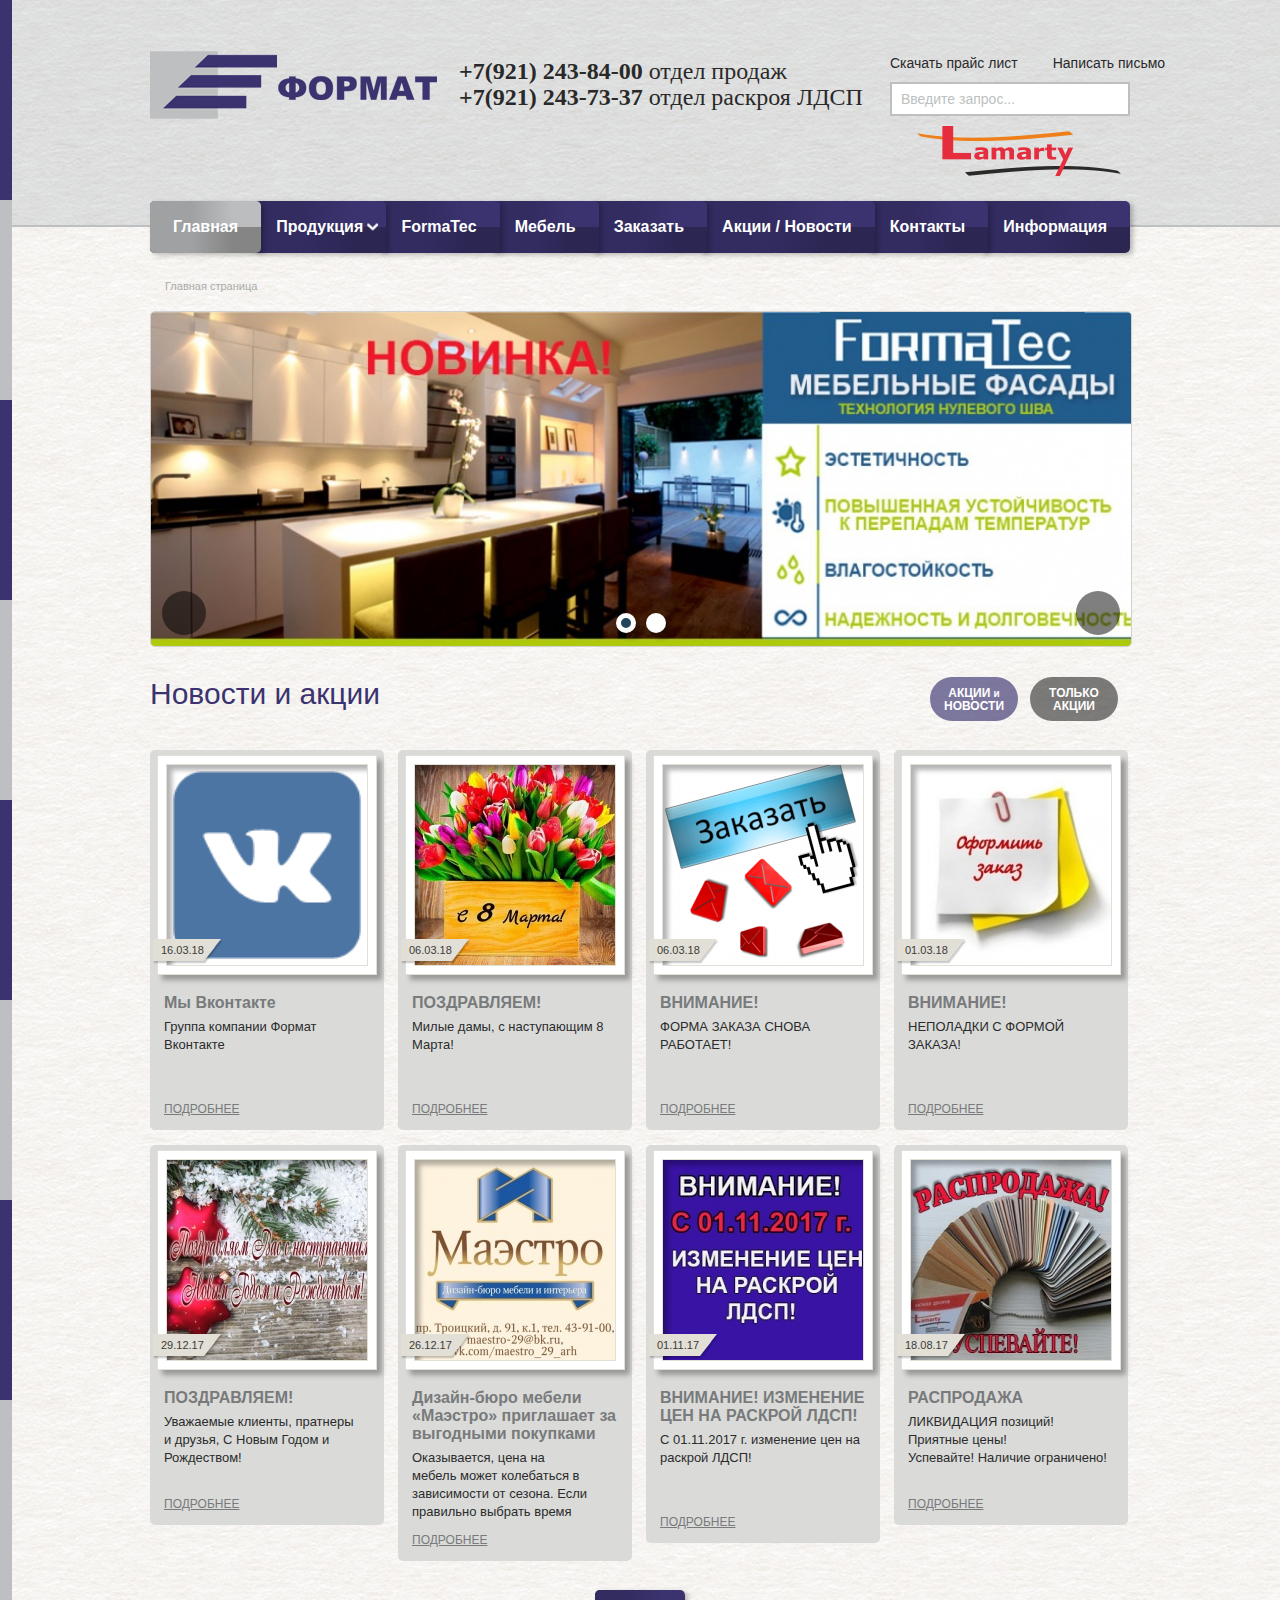
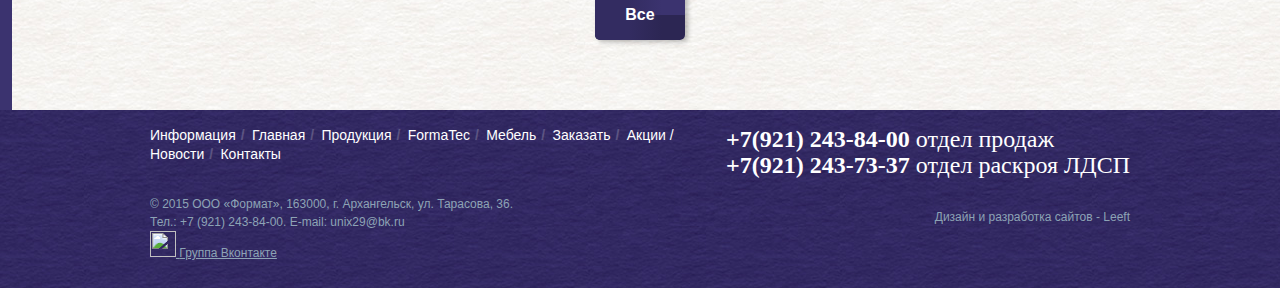
==== index.html @ 52ab3276 "Initial commit" ====
<!DOCTYPE html>
<html>
<head>

    <meta http-equiv="content-type" content="text/html; charset=utf-8"/>
    <title>Формат главная</title>

    <link rel="shortcut icon" type="image/x-icon" href="/bitrix/templates/format/favicon.png"/>

    <link rel="stylesheet" type="text/css" href="./css/owl.carousel.css"/>
    <link rel="stylesheet" type="text/css" href="./css/supplements.css"/>
    <link rel="stylesheet" type="text/css" href="/bitrix/templates/format/source/jquery.fancybox.css"/>

    <script src="./js/jquery-1.9.1.min.js"></script>
    <script src="/bitrix/templates/format/source/jquery.fancybox.pack.js"></script>

    <!--[if lt IE 10]>
    <script src="http://ie7-js.googlecode.com/svn/version/2.1(beta4)/IE9.js"></script>
    <script src="/bitrix/templates/format/js/jquery.placeholder.js"></script>
    <![endif]-->

    <!--[if lt IE 9]>
    <script src="/bitrix/templates/format/js/html5shiv.min.js"></script>
    <![endif]-->

    <script src="/bitrix/templates/format/js/site.js"></script>
    <meta http-equiv="Content-Type" content="text/html; charset=UTF-8"/>
    <meta name="robots" content="index, follow"/>
    <meta name="keywords" content="Формат, распил, лдсп, мебель, фасады"/>
    <meta name="description" content="Формат Главная"/>
    <link href="./css/kernel_main.css" type="text/css" rel="stylesheet"/>
    <link href="./css/template_348aaca97a98d6ff7c6f503c4e60519d.css" type="text/css" data-template-style="true" rel="stylesheet"/>

    <!--NEW CSS-->
    <link href="./css/multilevel-menu.css" type="text/css" data-template-style="true" rel="stylesheet"/>
    <!--END NEW CSS-->

    <script type="text/javascript" src="./js/kernel_main.js"></script>


    <script type="text/javascript" src="./js/page_d9a5901b0fd78fd26cd85641e1a3053c.js"></script>
    <script type="text/javascript" src="./js/multilevel-menu.js"></script>


</head>
<body>

<header>

    <div class="inner">

        <div class="logo"></div>

        <div class="phones">
            <p>
                <span style="font-family: &quot;Times New Roman&quot;, Times;"><b><span
                        style="font-family: &quot;Times New Roman&quot;, Times;">+7(921) 243-84-00&nbsp;</span></b></span><span
                    style="font-family: &quot;Times New Roman&quot;, Times;">отдел продаж</span>
            </p>
            <p>
                <b><span style="font-family: &quot;Times New Roman&quot;, Times;">+7(921) 243-73-37 </span></b><span
                    style="font-family: &quot;Times New Roman&quot;, Times;">отдел раскроя ЛДСП</span><br>
                <br>
            </p>
            <b style="font-family: &quot;Times New Roman&quot;, Times; font-size: 10pt;">
                <div style="display: inline !important;">
                    <div style="display: inline !important;">
                    </div>
                </div>
            </b></div>

        <div class="search">

            <ul class="contacts">
                <li><a href="/upload/iblock/80a/ПРАЙС НА РАСПИЛ 1.11.2017.doc">Скачать прайс лист</a></li>
                <li class="mail"><a href="mailto:unix29@bk.ru">Написать письмо</a></li>
            </ul>
            <form action="/search/">
                <input type="text" placeholder="Введите запрос..." name="q" value="" size="15" maxlength="50"/>
                <input name="s" type="submit" value=""/>
            </form>

        </div>

        <div class="lamarty"></div>

    </div>
    <!-- .inner -->

</header>

<div class="container">

    <nav class="menu">
        <ul class="menu-list">
            <li class="menu-item active"><a class="menu-link" href="/index.php"><span></span>Главная</a></li>
            <li class="menu-item">
                <a class="menu-link" href="/products/"><span></span>Продукция</a>
                <ul class="menu-sublist">
                    <li class="menu-subitem"><a href="" class="menu-sublink">Lamarty</a></li>
                    <li class="menu-subitem"><a href="" class="menu-sublink">ЛДСП г.Кострома</a></li>
                    <li class="menu-subitem"><a href="" class="menu-sublink">ЛДСП ЧФМК</a></li>
                    <li class="menu-subitem">
                        <a href="" class="menu-sublink">Кромка ПВХ</a>
                        <ul class="menu-sublist">
                            <li class="menu-subitem"><a href="" class="menu-sublink">Zendo</a></li>
                            <li class="menu-subitem"><a href="" class="menu-sublink">Dollken</a></li>
                            <li class="menu-subitem"><a href="" class="menu-sublink">Соответствие ЛДСП-Кромка</a></li>
                        </ul>
                    </li>
                    <li class="menu-subitem"><a href="" class="menu-sublink">Алюминиевый профиль</a></li>
                </ul>
            </li>
            <li class="menu-item"><a class="menu-link" href="/formatec/"><span></span>FormaTec</a></li>
            <li class="menu-item"><a class="menu-link" href="/servises/"><span></span>Мебель</a></li>
            <li class="menu-item"><a class="menu-link" href="/order/"><span></span>Заказать</a></li>
            <li class="menu-item"><a class="menu-link" href="/news/"><span></span>Акции / Новости</a></li>
            <li class="menu-item"><a class="menu-link" href="/contacts/"><span></span>Контакты</a></li>
            <li class="menu-item"><a class="menu-link" href="/formatec/informatsiya.php"><span></span>Информация</a></li>
        </ul>
    </nav>

    <!--<nav>-->
        <!--<ul id="horizontal-multilevel-menu">-->
            <!--<li><span></span><a href="/contacts/">Контакты</a></li>-->
            <!--<li><span></span><a href="/news/">Акции / Новости</a></li>-->
            <!--<li><span></span><a href="/order/">Заказать</a></li>-->
            <!--<li><span></span><a href="/servises/">Мебель</a></li>-->
            <!--<li><span></span><a href="/formatec/">FormaTec</a></li>-->
            <!--<li><span></span><a href="/products/">Продукция</a></li>-->
            <!--<li class="active"><span></span><a href="/index.php">Главная</a></li>-->
            <!--<li><span></span><a href="/formatec/informatsiya.php">Информация</a></li>-->
        <!--</ul>-->
    <!--</nav>-->

    <p class="" style="text-align: left;">
 <span style="background-color: #ffffff;"><div class="bx_breadcrumbs"><ul><li><span>Главная страница</span></li></ul></div>    <article>
    <div class="home-carousel">
        <div class="slide" style="background-image:url('./img/6bf178f5ff370c0cbfa36e4590b896d6.jpg')">
            <a href=""></a>
         </div>
        <div class="slide" style="background-image:url('./img/2101ae410a77997dd697922388e17860.jpg')">
            <a href=""></a>
        </div>
    </div>
<h2>
    <div class="filter">
        <a class="filter-button active" href="/"><span>Акции <small>и</small> новости</span></a>
        <a class="filter-button " href="?akcii"><span>Только акции</span></a>
    </div>

    Новости и акции
</h2>

<ul class="news">
        <li>
        <a href="/news/586/">

            <div class="news-pic">
                <span><img src="./img/0bca1d30453a0ba8d86f9a79cc4ffa5c.png"/></span>
            </div>

            <div class="news-date">16.03.18</div>
                        <h4 class="news-title">Мы Вконтакте</h4>
            <div class="news-text">
                Группа компании Формат Вконтакте            </div>

            <div class="more">Подробнее</div>

        </a>
    </li>
        <li>
        <a href="/news/584/">

            <div class="news-pic">
                <span><img src="./img/d6528fd9b56e526d710c45936131650e.jpg"/></span>
            </div>

            <div class="news-date">06.03.18</div>
                        <h4 class="news-title">ПОЗДРАВЛЯЕМ!</h4>
            <div class="news-text">
                Милые дамы, с наступающим 8 Марта!            </div>

            <div class="more">Подробнее</div>

        </a>
    </li>
        <li>
        <a href="/news/583/">

            <div class="news-pic">
                <span><img src="./img/3595419300de482fad48898e02f92d08.png"/></span>
            </div>

            <div class="news-date">06.03.18</div>
                        <h4 class="news-title">ВНИМАНИЕ! </h4>
            <div class="news-text">
                ФОРМА ЗАКАЗА СНОВА РАБОТАЕТ!            </div>

            <div class="more">Подробнее</div>

        </a>
    </li>
        <li>
        <a href="/news/582/">

            <div class="news-pic">
                <span><img src="./img/2d1e0ee266a0c66b03c353e8859dfaca.jpg"/></span>
            </div>

            <div class="news-date">01.03.18</div>
                        <h4 class="news-title">ВНИМАНИЕ! </h4>
            <div class="news-text">
                НЕПОЛАДКИ С ФОРМОЙ ЗАКАЗА!            </div>

            <div class="more">Подробнее</div>

        </a>
    </li>
        <li>
        <a href="/news/580/">

            <div class="news-pic">
                <span><img src="./img/8f8b4f6bad3620d70b342fd8ab2f7dd9.jpg"/></span>
            </div>

            <div class="news-date">29.12.17</div>
                        <h4 class="news-title">ПОЗДРАВЛЯЕМ!</h4>
            <div class="news-text">
                Уважаемые клиенты, пратнеры и&nbsp;друзья, С Новым Годом и Рождеством!            </div>

            <div class="more">Подробнее</div>

        </a>
    </li>
        <li>
        <a href="/news/579/">

            <div class="news-pic">
                <span><img src="./img/d23fc48445f53341481384468389ef2b.jpg"/></span>
            </div>

            <div class="news-date">26.12.17</div>
                        <h4 class="news-title">Дизайн-бюро мебели «Маэстро» приглашает за выгодными покупками</h4>
            <div class="news-text">
                Оказывается, цена на мебель&nbsp;может колебаться в зависимости от сезона. Если правильно выбрать время покупки,&nbsp; можно приобрести мебель своей мечты с максимальной выгодой.<br>            </div>

            <div class="more">Подробнее</div>

        </a>
    </li>
        <li>
        <a href="/news/535/">

            <div class="news-pic">
                <span><img src="./img/776b5e40d161aa0e6493df60f3cbb974.jpg"/></span>
            </div>

            <div class="news-date">01.11.17</div>
                        <h4 class="news-title">ВНИМАНИЕ! ИЗМЕНЕНИЕ ЦЕН НА РАСКРОЙ ЛДСП!</h4>
            <div class="news-text">
                С 01.11.2017 г. изменение цен на раскрой ЛДСП!            </div>

            <div class="more">Подробнее</div>

        </a>
    </li>
        <li>
        <a href="/news/479/">

            <div class="news-pic">
                <span><img src="./img/81ebe8daa81ce2447c2cf44ebb9e8cea.jpg"/></span>
            </div>

            <div class="news-date">18.08.17</div>
                        <h4 class="news-title">РАСПРОДАЖА</h4>
            <div class="news-text">
                ЛИКВИДАЦИЯ позиций!<br/>
Приятные цены!<br/>
Успевайте! Наличие ограничено!            </div>

            <div class="more">Подробнее</div>

        </a>
    </li>
    </ul>
<div class="link-all">
    <a href="/news" class="button"><span></span>Все</a>
</div>

        </article>

</div><!-- .container -->

<footer>

    <div class="inner">

        <div class="phones">
            <p>
                <span style="font-family: &quot;Times New Roman&quot;, Times;"><b><span
                        style="font-family: &quot;Times New Roman&quot;, Times;">+7(921) 243-84-00&nbsp;</span></b></span><span
                    style="font-family: &quot;Times New Roman&quot;, Times;">отдел продаж</span>
            </p>
            <p>
                <b><span style="font-family: &quot;Times New Roman&quot;, Times;">+7(921) 243-73-37 </span></b><span
                    style="font-family: &quot;Times New Roman&quot;, Times;">отдел раскроя ЛДСП</span><br>
                <br>
            </p>
            <b style="font-family: &quot;Times New Roman&quot;, Times; font-size: 10pt;">
                <div style="display: inline !important;">
                    <div style="display: inline !important;">
                    </div>
                </div>
            </b></div>


        <nav>
            <a href="/formatec/informatsiya.php">Информация</a>
            <a href="/index.php">Главная</a>
            <a href="/products/">Продукция</a>
            <a href="/formatec/">FormaTec</a>
            <a href="/servises/">Мебель</a>
            <a href="/order/">Заказать</a>
            <a href="/news/">Акции / Новости</a>
            <a href="/contacts/">Контакты</a>
        </nav>
        <div class="info">
            © 2015 ООО «Формат», 163000, г. Архангельск, ул. Тарасова, 36.<br>
            Тел.: +7 (921) 243-84-00. E-mail: <a href="mailto:unix29@bk.ru">unix29@bk.ru</a><br>
            <img width="26" src="/formatec/tekhnologiya-proizvodstva/mezhdunarodny.png" height="26"><u>&nbsp;</u><a
                href="https://vk.com/format29"><u>Группа Вконтакте</u></a><br></div>

        <div class="leeft">
            Дизайн и разработка сайтов - <a target="_blank" href="http://leeft.ru">Leeft</a></div>

    </div><!-- .inner -->

</footer>

</body>

</html>
---- css/supplements.css ----
form.default input[type="submit"] {
    float: right;
    width: 92px;
    height: 34px;
    border: 2px solid #bdbfc1;
    background: white;
    text-transform: uppercase;
    margin: 0;
    padding: 0;
    transition: all 0.14s ease-in-out;
    -moz-transition: all 0.14s ease-in-out;
    -webkit-transition: all 0.14s ease-in-out;
    -o-transition: all 0.14s ease-in-out;
    -ms-transition: all 0.14s ease-in-out;
}


#horizontal-multilevel-menu {
    position: relative;
    z-index: 10;
}

#horizontal-multilevel-menu li {
    float:right;
    padding-left: 15px;
    margin-left: -15px;
    height: 50px;
    background: #3b336f 50%;
    background: linear-gradient(top, #3b336f 50%, #2c2653 50%);
    background: -moz-linear-gradient(top, #3b336f 50%, #2c2653 50%);
    background: -webkit-linear-gradient(top, #3b336f 50%, #2c2653 50%);
    background: -o-linear-gradient(top, #3b336f 50%, #2c2653 50%);
    background: -ms-linear-gradient(top, #3b336f 50%, #2c2653 50%);
    border-radius: 5px;
    font-size: 16px;
    font-weight: bold;
    color: white;
    text-align: center;
    white-space: nowrap;
    line-height: 50px;
    transition: all 0.14s ease-in-out;
    -moz-transition: all 0.14s ease-in-out;
    -webkit-transition: all 0.14s ease-in-out;
    -o-transition: all 0.14s ease-in-out;
    -ms-transition: all 0.14s ease-in-out;
    box-shadow: 3px 2px 5px rgba(0, 0, 0, 0.25);
    -moz-box-shadow: 3px 2px 5px rgba(0, 0, 0, 0.25);
    -webkit-box-shadow: 3px 2px 5px rgba(0, 0, 0, 0.25);
    position: relative;
    z-index: 1;
}
#horizontal-multilevel-menu li:nth-child(7) {
    width: 115px;
}
#horizontal-multilevel-menu li:nth-child(6) {
    width: 125px;
}
#horizontal-multilevel-menu li:nth-child(5) {
    width: 100px;
}
#horizontal-multilevel-menu li:nth-child(4) {
    width: 225px;
}
#horizontal-multilevel-menu li:nth-child(3) {
    width: 110px;
}
#horizontal-multilevel-menu li:nth-child(2) {
    width: 180px;
}
#horizontal-multilevel-menu li:nth-child(1) {
    width: 125px;
}

#horizontal-multilevel-menu li span {
    display: block;
    width: 100%;
    height: 100%;
    border-radius: 5px;
    position: absolute;
    top: 0;
    left: 0;
    z-index: -1;
    background: #bbbdbf 50%;
    background: linear-gradient(top, #bbbdbf 50%, #858585 50%);
    background: -moz-linear-gradient(top, #bbbdbf 50%, #858585 50%);
    background: -webkit-linear-gradient(top, #bbbdbf 50%, #858585 50%);
    background: -o-linear-gradient(top, #bbbdbf 50%, #858585 50%);
    background: -ms-linear-gradient(top, #bbbdbf 50%, #858585 50%);
    visibility: hidden;
    opacity: 0;
    transition: all 0.14s ease-in-out;
    -moz-transition: all 0.14s ease-in-out;
    -webkit-transition: all 0.14s ease-in-out;
    -o-transition: all 0.14s ease-in-out;
    -ms-transition: all 0.14s ease-in-out;
}
#horizontal-multilevel-menu li span:before {
    content: '';
    display: block;
    width: 75%;
    height: 100%;
    border-radius: 5px 0 0 5px;
    background: #a0a1a2 50%;
    background: linear-gradient(left, #a0a1a2 50%, rgba(160, 161, 162, 0) 100%);
    background: -moz-linear-gradient(left, #a0a1a2 50%, rgba(160, 161, 162, 0) 100%);
    background: -webkit-linear-gradient(left, #a0a1a2 50%, rgba(160, 161, 162, 0) 100%);
    background: -o-linear-gradient(left, #a0a1a2 50%, rgba(160, 161, 162, 0) 100%);
    background: -ms-linear-gradient(left, #a0a1a2 50%, rgba(160, 161, 162, 0) 100%);
    position: absolute;
    top: 0;
    left: 0;
    z-index: -1;
}
#horizontal-multilevel-menu li:before {
    content: '';
    display: block;
    width: 75%;
    height: 100%;
    border-radius: 5px 0 0 5px;
    background: #332c61 50%;
    background: linear-gradient(left, #332c61 50%, rgba(51, 44, 97, 0) 100%);
    background: -moz-linear-gradient(left, #332c61 50%, rgba(51, 44, 97, 0) 100%);
    background: -webkit-linear-gradient(left, #332c61 50%, rgba(51, 44, 97, 0) 100%);
    background: -o-linear-gradient(left, #332c61 50%, rgba(51, 44, 97, 0) 100%);
    background: -ms-linear-gradient(left, #332c61 50%, rgba(51, 44, 97, 0) 100%);
    position: absolute;
    top: 0;
    left: 0;
    z-index: -1;
}
#horizontal-multilevel-menu li:last-child {
    padding-left: 0;
    margin-left: 0;
}
#horizontal-multilevel-menu li:hover span,
#horizontal-multilevel-menu li.active span {
    visibility: visible;
    opacity: 1;
}

#horizontal-multilevel-menu li a{
    display: block;
}
#horizontal-multilevel-menu li ul {
	min-width:228px;
    position:absolute;
    z-index: 150;
    padding-top:5px;
    background: none repeat scroll 0 0 white;
    border-right: 2px solid #848484;
    border-bottom: 2px solid #848484;
    border-left: 2px solid #848484;
    -webkit-border-bottom-right-radius: 5px;
    -webkit-border-bottom-left-radius: 5px;
    -moz-border-radius-bottomright: 5px;
    -moz-border-radius-bottomleft: 5px;
    border-bottom-right-radius: 5px;
    border-bottom-left-radius: 5px;
    box-sizing: border-box;
    color: #848484;
    right: 0;
    opacity: 0;
    position: absolute;
    top: 50px;
    transition: all 0.14s ease-in-out 0s;
    visibility: hidden;
    width: 228px;
}

#horizontal-multilevel-menu li:nth-child(4) a{
    background: url("img/ico/drop-down.png") no-repeat scroll 204px center rgba(0, 0, 0, 0);
    padding-right:15px;
}
#horizontal-multilevel-menu li:nth-child(4):hover a{
    background: url("img/ico/drop-up.png") no-repeat scroll 204px center rgba(0, 0, 0, 0);
}

#horizontal-multilevel-menu li:nth-child(5) a{
    /*background: url("img/ico/drop-down.png") no-repeat scroll 79px center rgba(0, 0, 0, 0);*/
    padding-right:15px;
}
#horizontal-multilevel-menu li:nth-child(5):hover a{
    /*background: url("img/ico/drop-up.png") no-repeat scroll 79px center rgba(0, 0, 0, 0);*/
}

#horizontal-multilevel-menu li:hover ul{
    opacity: 1;
    visibility: visible;
}

#horizontal-multilevel-menu li ul li {
    width: 100%;
}

nav{
    overflow: inherit !important;
    height:50px;
}
li.sub{
    width:100% !important;
    padding-left: 0px !important;
    margin-left: 0px !important;
    /*background: none !important;*/
    background: #fff !important;
}
li.sub:hover:before,
li.sub:before{
    opacity:0 !important;
    width:0px !important;
}
#horizontal-multilevel-menu li ul li a {
    display: block;
    height: 50px;
    padding: 0 23px;
    line-height: 50px;
    transition: all 0.14s ease-in-out;
    -moz-transition: all 0.14s ease-in-out;
    -webkit-transition: all 0.14s ease-in-out;
    -o-transition: all 0.14s ease-in-out;
    -ms-transition: all 0.14s ease-in-out;
	font-size:14px;
	padding-left: 15px;
	text-align: left;
}
#horizontal-multilevel-menu li ul li a span:hover{
	background:none !important;
}
#horizontal-multilevel-menu li ul li a span{
	width: auto;
	position: static;
	background:none !important;
}
#horizontal-multilevel-menu li ul li span,
#horizontal-multilevel-menu li ul li span:before,
#horizontal-multilevel-menu li:hover ul li {
    background: none !important;
    color: #848484;
    border-radius: 0px;
    -webkit-border-radius: 0px;
    -moz-border-radius: 0px;
    box-shadow: none;
}
li.sub:hover,
li.sub:hover:before,
ul#horizontal-multilevel-menu li ul li:hover span,
ul#horizontal-multilevel-menu li ul li:hover span:before{
    /**/
    color:#fff;
    width:100% !important;
}
ul#horizontal-multilevel-menu li ul li:hover a{
	background-color: #848484 !important;
}
#horizontal-multilevel-menu li ul li a:after{
    background: url("img/ico/drop-right-grey.png") repeat scroll 0 0 rgba(0, 0, 0, 0) !important;
    content: "";
    display: block;
    height: 12px;
    margin-top: -6px;
    position: absolute;
    right: 9px;
    top: 50%;
    width: 7px;
}

#horizontal-multilevel-menu li ul li a {
    background-image:none !important;
}

ul#horizontal-multilevel-menu li ul li:hover a:after{
    background: url("img/ico/drop-right-white.png") repeat scroll 0 0 rgba(0, 0, 0, 0) !important;
}

.news-special.cat {
    padding-left: 0px !important;
    background: url("img/news-special.png") repeat scroll center right transparent !important;
}
/*
.container nav span ul {
    display:none;
}

.container nav>span{
    display:block;
    float:left !important;
    position:relative;
    left:-5px;
}
.container nav>span>a{
    width:100% !important;
}

.container nav>span:nth-child(1) {
    width: 115px;
    z-index: 70;
}
.container nav>span:nth-child(2) {
    width: 125px;
    z-index: 60;
}
.container nav>span:nth-child(3) {
    width: 100px;
    z-index: 50;
}
.container nav>span:nth-child(4) {
    width: 225px;
    z-index: 40;
}
.container nav>span:nth-child(5) {
    width: 110px;
    z-index: 30;
}
.container nav>span:nth-child(6) {
    width: 180px;
    z-index: 20;
}
.container nav>span:nth-child(7) {
    width: 125px;
    z-index: 10;
}*/
---- css/kernel_main.css ----
/* /bitrix/js/main/core/css/core_popup.css */
/* /bitrix/js/main/core/css/core.css */



/* Start:/bitrix/js/main/core/css/core.css*/
.bx-core-waitwindow {
	background-color:#FCF7D1;
	background-image:url(/bitrix/js/main/core/images/wait.gif);
	background-position:10px center;
	background-repeat:no-repeat;
	border:1px solid #E1B52D;
	color:black;
	font-family:Verdana,Arial,sans-serif;
	font-size:11px;
	padding:10px 30px 10px 37px;
	position:absolute;
	z-index:10000;
	text-align:center;
}

.bx-unselectable {
	-moz-user-select: none;
	-khtml-user-select: none;
	-webkit-user-select: none;
	user-select: none;
}

.bx-session-message {
	background-color:#FFEB41;
	border:1px solid #EDDA3C;
	width:630px;
	font-family:Arial,Helvetica,sans-serif;
	font-size:13px;
	font-weight:bold;
	text-align:center;
	color:black;
	position:absolute;
	z-index:10000;
	padding:10px;
}

.bx-session-message a.bx-session-message-close {
	display:block;
	width:12px;
	height:12px;
	background-image:url(/bitrix/js/main/core/images/close.gif);
	background-repeat:no-repeat;
	background-position:center;
	float:right;
}

.bx-timer-semicolon-off .bx-timer-semicolon {visibility: hidden}

/* Tooltip */
.bx-panel-tooltip
{
    z-index:2210 !important;
    overflow: hidden !important;
    position:absolute !important;

    letter-spacing:normal !important;
    list-style:none !important;
    text-align: left !important;
    text-indent:0 !important;
    text-transform: none !important;
    visibility:visible !important;
    white-space: normal !important;
    word-spacing:normal !important;
    vertical-align:baseline !important;
    margin:0 !important;
    padding:0 !important;
    float: none !important;
    text-decoration: none !important;

	-webkit-border-radius: 3px !important;
	-moz-border-radius: 3px !important;
	border-radius: 3px !important;

	-webkit-box-shadow: 0 12px 10px rgba(0,0,0,.25) !important;
	-moz-box-shadow: 0 12px 10px rgba(0,0,0,.25) !important;
	box-shadow: 0 12px 10px rgba(0,0,0,.25) !important;

	border: 1px solid;
	border-color: #a2a6ad #989ca1 #8e9398;

	background: #d0dbdd;
	/*background: url([data-uri])*/
	background: -webkit-linear-gradient(top, rgba(227,233,234,.95), rgba(198,210,213,.95));
	background: -moz-linear-gradient(top, rgba(227,233,234,.95), rgba(198,210,213,.95));
	background: -o-linear-gradient(top, rgba(227,233,234,.95), rgba(198,210,213,.95));
	background: -ms-linear-gradient(top, rgba(227,233,234,.95), rgba(198,210,213,.95));
	background: linear-gradient(to bottom, rgba(227,233,234,.95), rgba(198,210,213,.95));
	filter: progid:DXImageTransform.Microsoft.gradient( startColorstr='#f2e3e9ea', endColorstr='#f2c6d2d5',GradientType=0);
}

.bx-panel-tooltip div { display: block !important; }

.bx-panel-tooltip .bx-panel-tooltip-top-border, .bx-panel-tooltip .bx-panel-tooltip-bottom-border
{
	display: none !important;
}

.bx-panel-tooltip-content
{
    overflow: hidden !important;
    position: relative !important;
    z-index:10 !important;
    display:inline-block !important;
}

.bx-panel-tooltip-title
{
    font: normal normal bold 14px/normal "Helvetica Neue", Helvetica, Arial, sans-serif !important;
    color: #16191a !important;
    position:relative !important;
    padding: 7px 10px 0 10px !important;
    margin: 0 !important;
	text-shadow: 0 1px rgba(255, 255, 255, 0.66);
}

.bx-panel-tooltip-text
{
    font: normal normal normal 12px/normal "Helvetica Neue", Helvetica, Arial, sans-serif !important;
    color: #272b31 !important;
    padding: 9px 10px 10px 10px !important;
    margin: 0 !important;
    position:relative !important;
	text-shadow: 0 1px rgba(255, 255, 255, 0.25);
}

.bx-panel-tooltip-close
{
	position:absolute !important;
    height:20px !important;
    background: scroll transparent url(/bitrix/js/main/core/css/../images/panel/top-panel-sprite-2.png) no-repeat -9px -1881px !important;
    width:25px !important;
    top: 0 !important;
    right: 0 !important;
	z-index:5 !important;
	display:block !important;
}

.bx-panel-tooltip-close:hover { background: scroll transparent url(/bitrix/js/main/core/css/../images/panel/top-panel-sprite-2.png) no-repeat -32px -1881px !important; }

.bx-panel-tooltip-text a { font: normal normal normal 12px/normal "Helvetica Neue", Helvetica, Arial, sans-serif !important;}
.bx-panel-tooltip-text a, .bx-panel-tooltip-text a:hover { color: #272b31 !important; text-decoration: underline !important;}
/*
.bx-core-autosave {background-position: 0 0 !important;}
.bx-core-autosave-ready {background: scroll transparent url(/bitrix/js/main/core/css/../images/autosave/autosave-green.gif) no-repeat 0 0;}
.bx-core-autosave-edited {background: scroll transparent url(/bitrix/js/main/core/css/../images/autosave/autosave-red.gif) no-repeat 0 0;}
.bx-core-autosave-saving {background: scroll transparent url(/bitrix/js/main/core/css/../images/autosave/autosave-write.gif) no-repeat 0 0;}
*/
.bx-clear { clear: both }


/* End */



/* Start:/bitrix/js/main/core/css/core_popup.css*/
/* ========================Popup Window=============================================*/

.popup-window {
	background-color: #fff;
	-webkit-border-radius: 4px;
	border-radius: 4px;
	-webkit-box-shadow: 0 6px 11px rgba(0, 0, 0, .17);
	-moz-box-shadow: 0 6px 11px rgba(0, 0, 0, .17);
	box-shadow: 0 6px 11px rgba(0, 0, 0, .17);
	border: 1px solid;
	border-color: #e1e1e1 #d1d1d1 #d1d1d1 #d1d1d1;
}

.popup-window-top-row .popup-window-left-column { border-top-left-radius: 4px; }
.popup-window-top-row .popup-window-right-column { border-top-right-radius: 4px; }
.popup-window-bottom-row .popup-window-left-column { border-bottom-left-radius: 4px; }
.popup-window-bottom-row .popup-window-right-column { border-bottom-right-radius: 4px;}

.popup-window-top-row { height: 7px; }
.popup-window-bottom-row { height: 2px; }
.popup-window-bottom-row .popup-window-left-column { height: 2px; }
.popup-window-bottom-row .popup-window-right-column { height: 2px; }

.popup-window-left-column {width: 5px; min-width: 5px; height:7px; padding: 0; text-align: left;}
.popup-window-right-column {width: 3px; min-width: 3px; height:7px; padding: 0; text-align: left; }
.popup-window-center-column { padding: 0; text-align: left; }
.popup-window-left-spacer { width: 5px; height: 1px; font-size: 1px; }
.popup-window-right-spacer { width: 3px; height: 1px; font-size: 1px; }

.popup-window-top-row .popup-window-left-column {
	/*old properties*/
	/*background: url(/bitrix/js/main/core/css/../images/popup/popup-sprite.2.png) no-repeat 0 0;*/

	/*properties for compatibility*/
	background-repeat: no-repeat;
	background-position: 0 0;
}
.popup-window-top-row .popup-window-center-column {
	/*old properties*/
	/*background: url(/bitrix/js/main/core/css/../images/popup/popup-sprite.2.png) repeat-x 0 -29px;*/

	/*properties for compatibility*/
	background-repeat: repeat-x;
	background-position: 0 -29px;
	height:2px;
}
.popup-window-top-row .popup-window-right-column {
	/*old properties*/
	/*background: url(/bitrix/js/main/core/css/../images/popup/popup-sprite.2.png) no-repeat -7px 0;*/

	/*properties for compatibility*/
	background-position: -7px 0;
	background-repeat: no-repeat;
}

.popup-window-content-row .popup-window-left-column {
	/*old properties*/
	/*background: url(/bitrix/js/main/core/css/../images/popup/popup-sprite.2.png) no-repeat 0 -144px; */

	/*properties for compatibility*/
	background-repeat: no-repeat;
	background-position: 0 -144px;
}
.popup-window-content-row .popup-window-center-column { background: #fff; vertical-align: top; }
.popup-window-content-row .popup-window-right-column {
	/*old properties*/
	/*background: url(/bitrix/js/main/core/css/../images/popup/popup-sprite.2.png) no-repeat -7px -144px; */

	/*properties for compatibility*/
	background-repeat: no-repeat;
	background-position: -7px -144px;
}
.popup-window-content { margin: 0 2px;}
.popup-window-hr { background: #ebebeb url(/bitrix/js/main/core/css/../images/controls-sprite.png) no-repeat 0 -396px; display:block; font-size:1px; height:1px; line-height:1px; margin:0; overflow:hidden; padding:0;}
.popup-window-hr i { background: url(/bitrix/js/main/core/css/../images/controls-sprite.png) no-repeat right -398px; display:block; font-size:1px; height:1px; line-height:1px; margin:0; overflow:hidden; padding:0; }

.popup-window-delimiter { background: #ebebeb url(/bitrix/js/main/core/css/../images/controls-sprite.png) no-repeat 0 -396px; display:block; font-size:1px; height:1px; line-height:1px; margin:0; overflow:hidden; padding:0;}
.popup-window-delimiter i { background: url(/bitrix/js/main/core/css/../images/controls-sprite.png) no-repeat right -398px; display:block; font-size:1px; height:1px; line-height:1px; margin:0; overflow:hidden; padding:0; }


.popup-window-bottom-row .popup-window-left-column {
	/*old properties*/
	/*background: url(/bitrix/js/main/core/css/../images/popup/popup-sprite.2.png) no-repeat 0 -9px;*/

	/*properties for compatibility*/
	background-repeat: no-repeat;
	background-position: 0 -9px;
}
.popup-window-bottom-row .popup-window-center-column {
	/*old properties*/
	/*background: url(/bitrix/js/main/core/css/../images/popup/popup-sprite.2.png) repeat-x 0 -18px;*/

	/*properties for compatibility*/
	background-repeat: repeat-x;
	background-position: 0 -18px;
}
.popup-window-bottom-row .popup-window-right-column {
	/*old properties*/
	/*background: url(/bitrix/js/main/core/css/../images/popup/popup-sprite.2.png) no-repeat -7px -9px;*/

	/*properties for compatibility*/
	background-repeat: no-repeat;
	background-position: -7px -9px;
}

.popup-window-buttons-hr { margin: 9px 2px 0 2px; }
.popup-window-buttons { padding:  0; margin: 10px 10px 7px 10px;  text-align: center; position: relative; zoom:1;}
.popup-window-button { margin: 0 2px 0 3px; font: normal normal normal 13px/24px Arial, Helvetica; opacity:1.0; }
.popup-window-button.popup-window-button-disabled { opacity:0.5; }
.popup-window-button.popup-window-button-disabled, 
.popup-window-button.popup-window-button-disabled .popup-window-button-left, 
.popup-window-button.popup-window-button-disabled .popup-window-button-right, 
.popup-window-button.popup-window-button-disabled .popup-window-button-text { cursor:default; }
.popup-window-button, .popup-window-button-left, .popup-window-button-right, .popup-window-button-text { display: inline-block; vertical-align: top; height:27px; line-height:27px; cursor:pointer;}
.popup-window-button-text {  font: normal normal normal 13px/24px Arial, Helvetica, sans-serif; padding:0 8px;  }

.popup-window-button  { background: url(/bitrix/js/main/core/css/../images/controls-sprite.png) repeat-x 0 -551px;  }
.popup-window-button-left { width:4px; background: url(/bitrix/js/main/core/css/../images/controls-sprite.png) no-repeat -15px -493px; }
.popup-window-button-text { color: #000;}
.popup-window-button-right { width:6px; background: url(/bitrix/js/main/core/css/../images/controls-sprite.png) no-repeat -22px -493px;}
.popup-window-button:hover { background: url(/bitrix/js/main/core/css/../images/controls-sprite.png) repeat-x 0 -985px; }
.popup-window-button:hover .popup-window-button-left { background: url(/bitrix/js/main/core/css/../images/controls-sprite.png) no-repeat -15px -927px; }
.popup-window-button:hover .popup-window-button-right { background: url(/bitrix/js/main/core/css/../images/controls-sprite.png) no-repeat -22px -927px; }


.popup-window-button-accept, .popup-window-button-create { background: url(/bitrix/js/main/core/css/../images/controls-sprite.png) repeat-x 0 -356px; }
.popup-window-button-accept .popup-window-button-left, .popup-window-button-create .popup-window-button-left {  background: url(/bitrix/js/main/core/css/../images/controls-sprite.png) no-repeat 0 -328px;}
.popup-window-button-accept .popup-window-button-text, .popup-window-button-create .popup-window-button-text { color: #fff; text-shadow: #75ab6f -1px -1px 0; }
.popup-window-button-accept .popup-window-button-right, .popup-window-button-create .popup-window-button-right {  background: url(/bitrix/js/main/core/css/../images/controls-sprite.png) no-repeat -6px -328px;}
.popup-window-button-accept:hover, .popup-window-button-create:hover { background: url(/bitrix/js/main/core/css/../images/controls-sprite.png) repeat-x 0 -1044px; }
.popup-window-button-accept:hover .popup-window-button-left, .popup-window-button-create:hover .popup-window-button-left { background: url(/bitrix/js/main/core/css/../images/controls-sprite.png) no-repeat 0 -1016px; }
.popup-window-button-accept:hover .popup-window-button-right, .popup-window-button-create:hover .popup-window-button-right { background: url(/bitrix/js/main/core/css/../images/controls-sprite.png) no-repeat -6px -1016px; }

.popup-window-button-decline  { background: url(/bitrix/js/main/core/css/../images/controls-sprite.png) repeat-x 0 -522px;  }
.popup-window-button-decline .popup-window-button-left { background: url(/bitrix/js/main/core/css/../images/controls-sprite.png) no-repeat 0 -493px; }
.popup-window-button-decline .popup-window-button-text { text-shadow: #e15252 -1px -1px 0; color: #fff;}
.popup-window-button-decline .popup-window-button-right { background: url(/bitrix/js/main/core/css/../images/controls-sprite.png) no-repeat -6px -493px;}

.popup-window-button-decline:hover { background: url(/bitrix/js/main/core/css/../images/controls-sprite.png) repeat-x 0 -956px; }
.popup-window-button-decline:hover .popup-window-button-left { background: url(/bitrix/js/main/core/css/../images/controls-sprite.png) no-repeat 0 -927px; }
.popup-window-button-decline:hover .popup-window-button-right { background: url(/bitrix/js/main/core/css/../images/controls-sprite.png) no-repeat -6px -927px; }

.popup-window-button-cancel .popup-window-button-text { color: #d83e3e; font-weight: bold; }

.popup-window-button-link { cursor: default; }
.popup-window-button-link-text { cursor: pointer; }
.popup-window-button-link, .popup-window-button-link:hover { background: none; }
.popup-window-button-link-cancel .popup-window-button-link-text { color: #d83e3e; text-decoration: underline;}
.popup-window-button-link-cancel { background: none; }

.popup-window-light {
	-webkit-box-shadow: 0 2px 5px rgba(0, 0, 0, .18);
	-moz-box-shadow: 0 2px 5px rgba(0, 0, 0, .18);
	box-shadow: 0 2px 5px rgba(0, 0, 0, .18);
	border: 1px solid;
	border-color: #d8d8d8 #bdbdbd #bdbdbd #bdbdbd;
}

.popup-window-light .popup-window-top-row .popup-window-left-column { /*background-image:url(/bitrix/js/main/core/css/../images/popup/popup-sprite-light.2.png);*/ }
.popup-window-light .popup-window-top-row .popup-window-center-column { /*background-image:url(/bitrix/js/main/core/css/../images/popup/popup-sprite-light.2.png); */}
.popup-window-light .popup-window-top-row .popup-window-right-column { /*background-image:url(/bitrix/js/main/core/css/../images/popup/popup-sprite-light.2.png);*/ }

.popup-window-light .popup-window-content-row .popup-window-left-column { /*background-image:url(/bitrix/js/main/core/css/../images/popup/popup-sprite-light.2.png);*/ }
.popup-window-light .popup-window-content-row .popup-window-right-column { /*background-image:url(/bitrix/js/main/core/css/../images/popup/popup-sprite-light.2.png);*/ }

.popup-window-light .popup-window-bottom-row .popup-window-left-column { /*background-image:url(/bitrix/js/main/core/css/../images/popup/popup-sprite-light.2.png);*/ }
.popup-window-light .popup-window-bottom-row .popup-window-center-column { /*background-image:url(/bitrix/js/main/core/css/../images/popup/popup-sprite-light.2.png);*/ }
.popup-window-light .popup-window-bottom-row .popup-window-right-column { /*background-image:url(/bitrix/js/main/core/css/../images/popup/popup-sprite-light.2.png); */}


.popup-window-titlebar .popup-window-top-row .popup-window-left-column,
.popup-window-titlebar .popup-window-top-row .popup-window-center-column,
.popup-window-titlebar .popup-window-top-row .popup-window-right-column,
.popup-window-titlebar-light .popup-window-top-row .popup-window-left-column,
.popup-window-titlebar-light .popup-window-top-row .popup-window-center-column,
.popup-window-titlebar-light .popup-window-top-row .popup-window-right-column {
	height:36px;
	background-color:#ededed;
	background-image:-webkit-linear-gradient(top, #f5f5f5, #e5e5e5);
	background-image:-moz-linear-gradient(top, #f5f5f5, #e5e5e5);
	background-image:-o-linear-gradient(top, #f5f5f5, #e5e5e5);
	background-image:-ms-linear-gradient(top, #f5f5f5, #e5e5e5);
	background-image:linear-gradient(to bottom, #f5f5f5, #e5e5e5);
	-webkit-box-shadow: 0 1px #f9f9f9;
	box-shadow: inset 0 1px #f9f9f9;
	border-bottom: 1px solid #d6d6d6;
	background-position: 0 0;
}

.popup-window-close-icon {
	position:absolute;
	right:10px;
	top: 5px;
	width: 13px;
	height: 13px;
	background: url(/bitrix/js/main/core/css/../images/controls-sprite.png) no-repeat 0 -283px;
	cursor:pointer;
	outline: none;
	margin-right: -5px; /* for compatibility */
}

.popup-window-titlebar-close-icon { margin-top: 3px; margin-right: -3px; /* for compatibility */ }

.popup-window-close-icon:hover { background: url(/bitrix/js/main/core/css/../images/controls-sprite.png) no-repeat -17px -283px; }

.popup-window-angly { display:none; position: absolute; background:url(/bitrix/js/main/core/css/../images/popup/popup-angles-sprite.png) no-repeat -27px -105px; }
.popup-window-angly-top { display:block; width:19px; height: 10px; background-position:-27px -105px; left:10px; top:-9px; margin:0;}
.popup-window-angly-right { display:block; width:13px; height: 30px; background-position:-10px -103px; right: -12px; top:10px;}
.popup-window-angly-bottom { display:block; width:21px; height: 19px; background-position: -7px -135px; margin-left: 10px; margin-top: -1px; }
.popup-window-angly-left { display:block; width:13px; height: 28px; background-position:-28px -127px; left: -12px; top: 10px;}

.popup-window-light-angly { display:none; position: absolute; background:url(/bitrix/js/main/core/css/../images/popup/popup-angles-sprite.png) no-repeat -27px -14px; }
.popup-window-light-angly-top { display:block; width: 18px; height:10px; background-position:-27px -14px; left:7px; top:-9px; margin:0; }
.popup-window-light-angly-right { display:block; width: 11px; height:19px; background-position:-9px -13px; right: -10px; top:2px;}
.popup-window-light-angly-bottom { display:block; width: 20px; height: 12px; background-position:-6px -43px; margin-left: 7px; margin-top: -1px; }
.popup-window-light-angly-left { display:block; width:10px; height: 18px; background-position:-31px -37px; left: -9px; top: 2px;}

.popup-window-overlay { position: absolute; top: 0; left: 0; display: none; background: #333; filter: progid:DXImageTransform.Microsoft.Alpha(opacity=50); -moz-opacity: 0.5; -khtml-opacity: 0.5; opacity: 0.5;}

/* Menu Popup */
.menu-popup { margin: -4px 4px 0 -2px;}
.menu-popup-title { margin: 0 0 7px 0; padding: 0 0 0 4px; color:#4c4c4c;  white-space:nowrap; font:normal normal normal 12px/normal Arial, Helvetica, sans-serif; }
.menu-popup .menu-popup-item { display:block; margin:4px 0 4px 0; cursor:pointer; position:relative; text-decoration:none; outline: none; white-space: nowrap;}

.menu-popup-item-left, .menu-popup-item-icon,
.menu-popup-item-text, .menu-popup-item-right { display: inline-block; height: 23px; vertical-align:middle; }
.menu-popup-item-left, .menu-popup-item-right { width:3px; }
.menu-popup-item-icon { width: 19px; height: 16px; }
.menu-popup-item-text { font:normal normal normal 12px/23px Arial, Helvetica, sans-serif; color:#494949; text-decoration:none;  margin: 0 5px 0 7px;  }
.menu-popup-item-right { position:absolute; top:0; right:0;}
.menu-popup-item:hover, .bx-admin-submenu-opened { background: #f0f0f0 !important; -webkit-border-radius: 3px; border-radius: 3px; }

.menu-popup-no-icon .menu-popup-item-icon {display: none; }
.menu-popup-item-view .menu-popup-item-icon { background: url(/bitrix/js/main/core/css/../images/popup/popup-menu-sprite.2.png) no-repeat scroll -45px -271px transparent; }
.menu-popup-item-edit .menu-popup-item-icon { background: url(/bitrix/js/main/core/css/../images/popup/popup-menu-sprite.2.png) no-repeat scroll -43px -291px transparent; }
.menu-popup-item-create .menu-popup-item-icon { background: url(/bitrix/js/main/core/css/../images/popup/popup-menu-sprite.2.png) no-repeat scroll -44px -311px transparent; }
.menu-popup-item-create-quick .menu-popup-item-icon { background: url(/bitrix/js/main/core/css/../images/popup/popup-menu-sprite.2.png) no-repeat scroll -43px -329px transparent; }
.menu-popup-item-take .menu-popup-item-icon { background: url(/bitrix/js/main/core/css/../images/popup/popup-menu-sprite.2.png) no-repeat scroll -43px -347px transparent; }
.menu-popup-item-begin .menu-popup-item-icon { background: url(/bitrix/js/main/core/css/../images/popup/popup-menu-sprite.2.png) no-repeat scroll -44px -367px transparent; }
.menu-popup-item-decline .menu-popup-item-icon { background: url(/bitrix/js/main/core/css/../images/popup/popup-menu-sprite.2.png) no-repeat scroll -44px -383px transparent; }
.menu-popup-item-reopen .menu-popup-item-icon { background: url(/bitrix/js/main/core/css/../images/popup/popup-menu-sprite.2.png) no-repeat scroll -42px -484px transparent; }
.menu-popup-item-complete .menu-popup-item-icon { background: url(/bitrix/js/main/core/css/../images/popup/popup-menu-sprite.2.png) no-repeat scroll -42px -502px transparent; }
.menu-popup-item-hold .menu-popup-item-icon { background: url(/bitrix/js/main/core/css/../images/popup/popup-menu-sprite.2.png) no-repeat scroll -44px -520px transparent; }
.menu-popup-item-accept .menu-popup-item-icon { background: url(/bitrix/js/main/core/css/../images/popup/popup-menu-sprite.2.png) no-repeat scroll -43px -347px transparent; }
.menu-popup-item-remake .menu-popup-item-icon { background: url(/bitrix/js/main/core/css/../images/popup/popup-menu-sprite.2.png) no-repeat scroll -44px -383px transparent; }
.menu-popup-item-delete .menu-popup-item-icon { background: url(/bitrix/js/main/core/css/../images/popup/popup-menu-sprite.2.png) no-repeat scroll -44px -535px transparent; }
.menu-popup-item-copy .menu-popup-item-icon { background: url(/bitrix/js/main/core/css/../images/popup/popup-menu-sprite.2.png) no-repeat scroll -42px -595px transparent; }
.menu-popup-item-delegate .menu-popup-item-icon { background: url(/bitrix/js/main/core/css/../images/popup/popup-menu-sprite.2.png) no-repeat scroll -42px -615px transparent; }
.menu-popup-item-add-to-tm .menu-popup-item-icon { background: url(/bitrix/js/main/core/css/../images/popup/popup-menu-sprite.2.png) no-repeat scroll -42px -634px transparent; }






/* ========================Popup Window Darken=============================================*/

.popup-window-dark .popup-window {
	background: url('/bitrix/js/main/core/css/./../images/popup/popup-dark-bg.png');
	border: 0px;
	/*padding: 7px 7px 5px 7px;*/
	-webkit-border-radius: 4px;
	border-radius: 4px;
	box-shadow: 0 19px 24px rgba(88, 112, 118, 0.17);
}
.popup-window-dark .popup-window-content {
	color: #fff;
	padding: 4px 7px 6px;
	margin: 0;
}
.popup-window-dark .popup-window-light {
	-webkit-box-shadow: 0 19px 24px rgba(88,112,118,.17);
	-moz-box-shadow: 0 19px 24px rgba(88,112,118,.17);
	box-shadow: 0 19px 24px rgba(88,112,118,.17);
}
.popup-window-dark .popup-window-content-row .popup-window-center-column {
	background: none;
}

.popup-window-dark .popup-window-angly { display:none; position: absolute; background:url(/bitrix/js/main/core/css/../images/popup/popup-dark-angles-sprite.png) no-repeat -27px -105px; }
.popup-window-dark .popup-window-angly-top { display:block; width:19px; height: 10px; background-position:-27px -105px; left:10px; top:-9px; margin:0;}
.popup-window-dark .popup-window-angly-right { display:block; width:13px; height: 30px; background-position:-10px -103px; right: -12px; top:10px;}
.popup-window-dark .popup-window-angly-bottom { display:block; width:21px; height: 19px; background-position: -6px -134px; margin-left: 10px; margin-top: -1px; }
.popup-window-dark .popup-window-angly-left { display:block; width:13px; height: 28px; background-position:-28px -127px; left: -12px; top: 10px;}

.popup-window-dark .popup-window-light-angly { display:none; position: absolute; background:url(/bitrix/js/main/core/css/../images/popup/popup-dark-angles-sprite.png) no-repeat -27px -14px; }
.popup-window-dark .popup-window-light-angly-top { display:block; width: 18px; height:10px; background-position: -26px -14px; left:7px; top: -10px; margin:0; }
.popup-window-dark .popup-window-light-angly-right { display:block; width: 11px; height: 20px; background-position: -9px -12px; right: -11px; top:2px;}
.popup-window-dark .popup-window-light-angly-bottom { display:block; width: 20px; height: 12px; background-position:-6px -43px; margin-left: 7px; margin-top: 0px; }
.popup-window-dark .popup-window-light-angly-left { display:block; width:10px; height: 19px; background-position:-31px -37px; left: -10px; top: 2px;}

.popup-window-dark .popup-window-hr {display:none;}
.popup-window-dark .popup-window-button-link-text { color: #fff;}
.popup-window-dark .popup-window-titlebar .popup-window-top-row .popup-window-left-column,
.popup-window-dark .popup-window-titlebar .popup-window-top-row .popup-window-center-column,
.popup-window-dark .popup-window-titlebar .popup-window-top-row .popup-window-right-column,
.popup-window-dark .popup-window-titlebar-light .popup-window-top-row .popup-window-left-column,
.popup-window-dark .popup-window-titlebar-light .popup-window-top-row .popup-window-center-column,
.popup-window-dark .popup-window-titlebar-light .popup-window-top-row .popup-window-right-column{
	height: 32px;
	background-color: #bac2c3!important;
	background-image:-o-linear-gradient(top,  #c6cbcc,  #b2bbbe)!important;
	background-image:-moz-linear-gradient(top, #c6cbcc, #b2bbbe)!important;
	background-image:-webkit-gradient(linear, left top, left bottom, from(#c6cbcc), to(#b2bbbe))!important;
	background-image:-ms-linear-gradient(top,#c6cbcc, #b2bbbe)!important;
	background-image:linear-gradient(to bottom, #c6cbcc, #b2bbbe)!important;
	border:0;
	box-shadow: none;
	color: #010101;
}
.popup-window-dark .popup-window-titlebar .popup-window-titlebar,
.popup-window-dark .popup-window-titlebar-light .popup-window-titlebar {
	font: 13px/32px "Helvetica Neue", Helvetica, Arial, sans-serif;
    margin-left: 0px;
    vertical-align: top;
	margin-right: 0px;
	padding-left: 8px;
}
.popup-window-dark .popup-window-content {
	padding: 4px 7px 6px;
	font: 13px "Helvetica Neue", Helvetica, Arial, sans-serif;
}
.popup-window-dark .popup-window-titlebar .popup-window-content {
	padding-top: 9px;
}

.popup-window-dark .popup-window-buttons { padding:  0; margin: 4px 8px 6px; text-align: center; position: relative; zoom:1;}
.popup-window-dark .popup-window-button { margin: 0 10px 0 0; }
.popup-window-dark .popup-window-button, .popup-window-button-left, .popup-window-button-right, .popup-window-button-text { display: inline-block; vertical-align: top; height:28px; line-height:28px; cursor:pointer;}
.popup-window-dark .popup-window-button-text {  font: normal normal normal 13px/26px "Helvetica Neue", Helvetica, Arial, sans-serif; padding:0 8px;  }

.popup-window-dark .popup-window-button  {  background: url(/bitrix/js/main/core/css/./../images/popup/popup-dark-buttons-sprite.png) repeat-x 0 -216px;  }
.popup-window-dark .popup-window-button-text { background: none; color: #7a808c; text-shadow: #fff 0 1px 0;}
.popup-window-dark .popup-window-button-left { width: 3px; position: relative; left: -3px; background: url(/bitrix/js/main/core/css/./../images/popup/popup-dark-buttons-sprite.png) no-repeat -38px 0; }
.popup-window-dark .popup-window-button-right { width: 3px; position: relative; left: 3px; background: url(/bitrix/js/main/core/css/./../images/popup/popup-dark-buttons-sprite.png) no-repeat -41px 0;}
.popup-window-dark .popup-window-button:hover { background: url(/bitrix/js/main/core/css/./../images/popup/popup-dark-buttons-sprite.png) repeat-x 0 -249px; }
.popup-window-dark .popup-window-button:hover .popup-window-button-text { background: none; }
.popup-window-dark .popup-window-button:hover .popup-window-button-left { background: url(/bitrix/js/main/core/css/./../images/popup/popup-dark-buttons-sprite.png) no-repeat -45px 0; }
.popup-window-dark .popup-window-button:hover .popup-window-button-right { background: url(/bitrix/js/main/core/css/./../images/popup/popup-dark-buttons-sprite.png) no-repeat -48px 0; }
.popup-window-dark .popup-window-button:active { background: url(/bitrix/js/main/core/css/./../images/popup/popup-dark-buttons-sprite.png) repeat-x 0 -283px; }
.popup-window-dark .popup-window-button:active .popup-window-button-text { background: none; }
.popup-window-dark .popup-window-button:active .popup-window-button-left { background: url(/bitrix/js/main/core/css/./../images/popup/popup-dark-buttons-sprite.png) no-repeat -51px 0; }
.popup-window-dark .popup-window-button:active .popup-window-button-right { background: url(/bitrix/js/main/core/css/./../images/popup/popup-dark-buttons-sprite.png) no-repeat -54px 0; }


.popup-window-dark .popup-window-button-accept, .popup-window-button-create { background: url(/bitrix/js/main/core/css/./../images/popup/popup-dark-buttons-sprite.png) repeat-x 0 -34px; }
.popup-window-dark .popup-window-button-accept .popup-window-button-text, .popup-window-button-create .popup-window-button-text { background: none; color: #fff; text-shadow: #688b09 0 -1px 0; }
.popup-window-dark .popup-window-button-accept .popup-window-button-left, .popup-window-button-create .popup-window-button-left {  background: url(/bitrix/js/main/core/css/./../images/popup/popup-dark-buttons-sprite.png) no-repeat 0 0;}
.popup-window-dark .popup-window-button-accept .popup-window-button-right, .popup-window-button-create .popup-window-button-right {  background: url(/bitrix/js/main/core/css/./../images/popup/popup-dark-buttons-sprite.png) no-repeat -3px 0;}
.popup-window-dark .popup-window-button-accept:hover, .popup-window-button-create:hover { background: url(/bitrix/js/main/core/css/./../images/popup/popup-dark-buttons-sprite.png) repeat-x 0 -64px;  }
.popup-window-dark .popup-window-button-accept:hover .popup-window-button-text, .popup-window-button-create:hover .popup-window-button-text { background: none; text-shadow: #7caa02 0 -1px 0 }
.popup-window-dark .popup-window-button-accept:hover .popup-window-button-left, .popup-window-button-create:hover .popup-window-button-left { background: url(/bitrix/js/main/core/css/./../images/popup/popup-dark-buttons-sprite.png) no-repeat -7px 0; }
.popup-window-dark .popup-window-button-accept:hover .popup-window-button-right, .popup-window-button-create:hover .popup-window-button-right { background: url(/bitrix/js/main/core/css/./../images/popup/popup-dark-buttons-sprite.png) no-repeat -10px 0; }
.popup-window-dark .popup-window-button-accept:active, .popup-window-button-create:active { background: url(/bitrix/js/main/core/css/./../images/popup/popup-dark-buttons-sprite.png) repeat-x 0 -94px;  }
.popup-window-dark .popup-window-button-accept:active .popup-window-button-text, .popup-window-button-create:active .popup-window-button-text { background: none; text-shadow: #688b09 0 -1px 0 }
.popup-window-dark .popup-window-button-accept:active .popup-window-button-left, .popup-window-button-create:active .popup-window-button-left { background: url(/bitrix/js/main/core/css/./../images/popup/popup-dark-buttons-sprite.png) no-repeat -13px 0; }
.popup-window-dark .popup-window-button-accept:active .popup-window-button-right, .popup-window-button-create:active .popup-window-button-right { background: url(/bitrix/js/main/core/css/./../images/popup/popup-dark-buttons-sprite.png) no-repeat -16px 0; }

.popup-window-dark .popup-window-button-decline  { background: url(/bitrix/js/main/core/css/./../images/popup/popup-dark-buttons-sprite.png) repeat-x 0 -123px; }
.popup-window-dark .popup-window-button-decline .popup-window-button-text { background: none; text-shadow: #921f1f 0 -1px 0; color: #fff;}
.popup-window-dark .popup-window-button-decline .popup-window-button-left { background: url(/bitrix/js/main/core/css/./../images/popup/popup-dark-buttons-sprite.png) no-repeat -19px 0; }
.popup-window-dark .popup-window-button-decline .popup-window-button-right { background: url(/bitrix/js/main/core/css/./../images/popup/popup-dark-buttons-sprite.png) no-repeat -22px 0;}
.popup-window-dark .popup-window-button-decline:hover { background: url(/bitrix/js/main/core/css/./../images/popup/popup-dark-buttons-sprite.png) repeat-x 0 -154px; }
.popup-window-dark .popup-window-button-decline:hover .popup-window-button-text{ background: none; text-shadow: #ba3a3a 0 -1px 0;}
.popup-window-dark .popup-window-button-decline:hover .popup-window-button-left { background: url(/bitrix/js/main/core/css/./../images/popup/popup-dark-buttons-sprite.png) no-repeat -26px 0; }
.popup-window-dark .popup-window-button-decline:hover .popup-window-button-right { background: url(/bitrix/js/main/core/css/./../images/popup/popup-dark-buttons-sprite.png) no-repeat -29px 0; }
.popup-window-dark .popup-window-button-decline:active { background: url(/bitrix/js/main/core/css/./../images/popup/popup-dark-buttons-sprite.png) repeat-x 0 -185px; }
.popup-window-dark .popup-window-button-decline:active .popup-window-button-text {  background: none; text-shadow: #800e0e 0 -1px 0;}
.popup-window-dark .popup-window-button-decline:active .popup-window-button-left { background: url(/bitrix/js/main/core/css/./../images/popup/popup-dark-buttons-sprite.png) no-repeat -32px 0; }
.popup-window-dark .popup-window-button-decline:active .popup-window-button-right { background: url(/bitrix/js/main/core/css/./../images/popup/popup-dark-buttons-sprite.png) no-repeat -35px 0; }

.popup-window-dark .popup-window-button-cancel .popup-window-button-text { color: #d83e3e; font-weight: bold; }

.popup-window-dark .popup-window-button-link, .popup-window-dark .popup-window-button-link:hover { background: none; }
.popup-window-dark .popup-window-button-link-text { cursor: pointer; }
.popup-window-dark .popup-window-button-link-cancel .popup-window-button-link-text { color: #d83e3e; text-decoration: underline;}
.popup-window-dark .popup-window-button-link-cancel { background: none; }

.popup-window-dark .popup-window-bottom-row,
.popup-window-dark .popup-window-bottom-row .popup-window-left-column,
.popup-window-dark .popup-window-bottom-row .popup-window-center-column,
.popup-window-dark .popup-window-bottom-row .popup-window-right-column { height: 5px; background: none; }

.popup-window-dark .popup-window-left-column {width: 7px; min-width: 7px;  padding: 0; text-align: left; background: none !important; }
.popup-window-dark .popup-window-right-column {width: 7px; min-width: 7px;  padding: 0; text-align: left; background: none !important; }
.popup-window-dark .popup-window-center-column { padding: 0; text-align: left; background: none !important; }
.popup-window-dark .popup-window-left-spacer { width: 7px; height: 1px; font-size: 1px; }
.popup-window-dark .popup-window-right-spacer { width: 7px; height: 1px; font-size: 1px; }

.popup-window-dark .popup-window-close-icon {  margin-top: 0px; background: url("/bitrix/js/main/core/css/./../images/popup/popup-dark-sprite.png") -21px -7px; }
.popup-window-dark .popup-window-close-icon:hover{  background: url("/bitrix/js/main/core/css/./../images/popup/popup-dark-sprite.png") -7px -7px;}

.popup-window-dark .popup-window-titlebar-close-icon {margin-top: 5px; background: url("/bitrix/js/main/core/css/./../images/popup/popup-dark-sprite.png") -7px -20px; }
.popup-window-dark .popup-window-titlebar-close-icon:hover{  background: url("/bitrix/js/main/core/css/./../images/popup/popup-dark-sprite.png") -20px -20px;}
/* End */
---- css/template_348aaca97a98d6ff7c6f503c4e60519d.css ----
/* Start:/bitrix/components/bitrix/breadcrumb/templates/.default/style.css*/
.bx_breadcrumbs{
    margin-bottom:15px;
    padding-top:0px
}
.bx_breadcrumbs ul{
    margin:0;
    padding:0
}
.bx_breadcrumbs ul li{
    display:inline-block;
    line-height:20px
}
.bx_breadcrumbs ul li a{
    display:block;
    padding:0 15px;
    background:url(/bitrix/components/bitrix/breadcrumb/templates/.default/images/breadcrumbs_arrow.png) no-repeat center right;
    color:#555;
    text-decoration:none;
    font-size:11px;
    opacity:.5
}
.bx_breadcrumbs ul li:first-child a{padding-left:0}
.bx_breadcrumbs ul li:last-child  a{background:none}
.bx_breadcrumbs ul li a:hover{
    text-decoration:underline;
    line-height:20px;
    opacity:1
}
.bx_breadcrumbs ul li span{
    display:block;
    padding:0 15px;
    color:#aaa;
    text-decoration:none;
    font-size:11px
}
.bx_breadcrumbs,
.bx_breadcrumbs ul li{
    -webkit-transition:all 0.3s ease;
    -moz-transition:all 0.3s ease;
    -ms-transition:all 0.3s ease;
    -o-transition:all 0.3s ease;
    transition:all 0.3s ease;
}
/* End */



/* Start:../template_styles.css*/
h1,
h2,
h3,
h4,
h5,
h6,
p,
ul,
ol,
li,
body,
input,
textarea,
button,
blockquote {
  padding: 0;
  margin: 0;
  font-weight: normal;
}
ul {
  list-style: none;
}
ol {
  list-style-position: inside;
}
a,
input,
textarea {
  outline: none;
}
input,
textarea,
button {
  border: 0;
  font: inherit;
  -webkit-appearance: none;
}
fieldset,
img {
  border: 0;
  padding: 0;
  margin: 0;
}
table {
  width: 100%;
  padding: 0;
  border-collapse: collapse;
}
table th,
table td {
  padding: 0;
}
input,
textarea {
  -webkit-box-sizing: border-box;
  -moz-box-sizing: border-box;
  box-sizing: border-box;
}
textarea {
  resize: none;
}
input[type="submit"],
input[type="button"] {
  cursor: pointer;
}
a {
  text-decoration: none;
  color: inherit;
}
.nomargin {
  padding: 0;
  margin: 0;
}
.blocky {
  content: '';
  display: block;
}
.inline-blocky {
  content: '';
  display: inline-block;
}
.clear {
  clear: both;
}
.centered {
  margin: 0 auto;
}
.overflowed {
  overflow: hidden;
}
.border-box {
  -webkit-box-sizing: border-box;
  -moz-box-sizing: border-box;
  box-sizing: border-box;
}
.hidden-animate {
  visibility: hidden;
  opacity: 0;
}
.visible-animate {
  visibility: visible;
  opacity: 1;
}
.force-hardware {
  -webkit-transform: translate3d(0);
  -moz-transform: translate3d(0);
  transform: translate3d(0);
}
html {
  height: 100%;
  min-width: 1010px;
  overflow: auto;
}
body {
  background: url('../img/bg.jpg') 50% 0;
  font: 14px Arial, sans-serif;
  color: #353535;
  position: relative;
  min-height: 100%;
  overflow: hidden;
}
body:after {
  content: '';
  display: block;
  width: 12px;
  height: 100%;
  background: url('../img/stripes-left.jpg');
  position: absolute;
  top: 0;
  left: 0;
}
.inner {
  width: 980px;
  margin: 0 auto;
}
.inner:after {
  content: '';
  display: block;
  clear: both;
}
.button {
  display: inline-block;
  padding: 0 30px;
  height: 50px;
  background: #3b336f 50%;
  background: linear-gradient(top, #3b336f 50%, #2c2653 50%);
  background: -moz-linear-gradient(top, #3b336f 50%, #2c2653 50%);
  background: -webkit-linear-gradient(top, #3b336f 50%, #2c2653 50%);
  background: -o-linear-gradient(top, #3b336f 50%, #2c2653 50%);
  background: -ms-linear-gradient(top, #3b336f 50%, #2c2653 50%);
  border-radius: 5px;
  font-size: 16px;
  font-weight: bold;
  color: white;
  text-align: center;
  white-space: nowrap;
  line-height: 50px;
  transition: all 0.14s ease-in-out;
  -moz-transition: all 0.14s ease-in-out;
  -webkit-transition: all 0.14s ease-in-out;
  -o-transition: all 0.14s ease-in-out;
  -ms-transition: all 0.14s ease-in-out;
  box-shadow: 3px 2px 5px rgba(0, 0, 0, 0.25);
  -moz-box-shadow: 3px 2px 5px rgba(0, 0, 0, 0.25);
  -webkit-box-shadow: 3px 2px 5px rgba(0, 0, 0, 0.25);
  position: relative;
  z-index: 1;
}
.button span {
  display: block;
  width: 100%;
  height: 100%;
  border-radius: 5px;
  position: absolute;
  top: 0;
  left: 0;
  z-index: -1;
  background: #bbbdbf 50%;
  background: linear-gradient(top, #bbbdbf 50%, #858585 50%);
  background: -moz-linear-gradient(top, #bbbdbf 50%, #858585 50%);
  background: -webkit-linear-gradient(top, #bbbdbf 50%, #858585 50%);
  background: -o-linear-gradient(top, #bbbdbf 50%, #858585 50%);
  background: -ms-linear-gradient(top, #bbbdbf 50%, #858585 50%);
  visibility: hidden;
  opacity: 0;
  transition: all 0.14s ease-in-out;
  -moz-transition: all 0.14s ease-in-out;
  -webkit-transition: all 0.14s ease-in-out;
  -o-transition: all 0.14s ease-in-out;
  -ms-transition: all 0.14s ease-in-out;
}
.button span:before {
  content: '';
  display: block;
  width: 75%;
  height: 100%;
  border-radius: 5px 0 0 5px;
  background: #a0a1a2 50%;
  background: linear-gradient(left, #a0a1a2 50%, rgba(160, 161, 162, 0) 100%);
  background: -moz-linear-gradient(left, #a0a1a2 50%, rgba(160, 161, 162, 0) 100%);
  background: -webkit-linear-gradient(left, #a0a1a2 50%, rgba(160, 161, 162, 0) 100%);
  background: -o-linear-gradient(left, #a0a1a2 50%, rgba(160, 161, 162, 0) 100%);
  background: -ms-linear-gradient(left, #a0a1a2 50%, rgba(160, 161, 162, 0) 100%);
  position: absolute;
  top: 0;
  left: 0;
  z-index: -1;
}
.button:before {
  content: '';
  display: block;
  width: 75%;
  height: 100%;
  border-radius: 5px 0 0 5px;
  background: #332c61 50%;
  background: linear-gradient(left, #332c61 50%, rgba(51, 44, 97, 0) 100%);
  background: -moz-linear-gradient(left, #332c61 50%, rgba(51, 44, 97, 0) 100%);
  background: -webkit-linear-gradient(left, #332c61 50%, rgba(51, 44, 97, 0) 100%);
  background: -o-linear-gradient(left, #332c61 50%, rgba(51, 44, 97, 0) 100%);
  background: -ms-linear-gradient(left, #332c61 50%, rgba(51, 44, 97, 0) 100%);
  position: absolute;
  top: 0;
  left: 0;
  z-index: -1;
}
.button:hover span,
.button.active span {
  visibility: visible;
  opacity: 1;
}
header {
  padding: 51px 0 49px;
  background: url('../img/header-bg.jpg') 50% 0;
  border-bottom: 2px solid #bdbfc1;
  font-size: 14px;
  color: #292929;
}
header .logo {
  float: left;
  width: 287px;
  height: 68px;
  background: url('../img/logo.png');
  margin-right: 22px;
}
header .phones {
  float: left;
  margin-top: 7px;
  font-size: 24px;
  line-height: 26px;
}
header .lamarty {
  float: right;
  margin-top: 10px;
  margin-right: 9px;
  width: 204px;
  height: 50px;
  background: url('../img/lamarty.png');
}
header .search {
  float: right;
  width: 240px;
}
header .search ul.contacts {
  display: table;
  margin-top: 4px;
  width: 100%;
  white-space: nowrap;
}
header .search ul.contacts li {
  display: table-cell;
  vertical-align: top;
}
header .search ul.contacts li:first-child {
  margin-right: 12px;
    float: left;
}
/*header .search ul.contacts li:first-child:before {
  content: '';
  display: inline-block;
  vertical-align: -3px;
  width: 17px;
  height: 18px;
  margin-right: 5px;
  background: url('../img/ico/icq.png');
}*/
header .search ul.contacts li:last-child {
  text-align: right;
}
header .search ul.contacts li:last-child:before {
  content: '';
  display: inline-block;
  vertical-align: -5px;
  width: 20px;
  height: 15px;
  margin-right: 3px;
  background: url('../img/ico/mail.png');
}
header .search form {
  position: relative;
  margin-top: 9px;
}
header .search form input[type="text"] {
  width: 100%;
  height: 34px;
  border: 2px solid #bdbfc1;
  padding: 0 40px 0 9px;
}
header .search form input[type="text"]:-moz-placeholder {
  color: #bdbfc1;
  opacity: 1;
}
header .search form input[type="text"]::-moz-placeholder {
  color: #bdbfc1;
  opacity: 1;
}
header .search form input[type="text"]:-ms-input-placeholder {
  color: #bdbfc1;
}
header .search form input[type="text"]::-webkit-input-placeholder {
  color: #bdbfc1;
}
header .search form input[type="text"] .text-placeholder {
  color: #bdbfc1 !important;
}
header .search form input[type="submit"] {
  width: 21px;
  height: 23px;
  background: url('../img/ico/search.png');
  position: absolute;
  top: 8px;
  right: 7px;
  text-indent: -9999px;
}
.container {
  width: 980px;
  margin: 0 auto 70px;
}

.container nav {
  margin: -26px auto 25px;
  border-radius: 5px;
  box-shadow: 3px 3px 5px rgba(0, 0, 0, 0.35);
  -moz-box-shadow: 3px 3px 5px rgba(0, 0, 0, 0.35);
  -webkit-box-shadow: 3px 3px 5px rgba(0, 0, 0, 0.35);
  overflow: hidden;
}
/*
.container nav a {
  float: right;
  padding-left: 15px;
  margin-left: -15px;
  height: 50px;
  background: #3b336f 50%;
  background: linear-gradient(top, #3b336f 50%, #2c2653 50%);
  background: -moz-linear-gradient(top, #3b336f 50%, #2c2653 50%);
  background: -webkit-linear-gradient(top, #3b336f 50%, #2c2653 50%);
  background: -o-linear-gradient(top, #3b336f 50%, #2c2653 50%);
  background: -ms-linear-gradient(top, #3b336f 50%, #2c2653 50%);
  border-radius: 5px;
  font-size: 16px;
  font-weight: bold;
  color: white;
  text-align: center;
  white-space: nowrap;
  line-height: 50px;
  transition: all 0.14s ease-in-out;
  -moz-transition: all 0.14s ease-in-out;
  -webkit-transition: all 0.14s ease-in-out;
  -o-transition: all 0.14s ease-in-out;
  -ms-transition: all 0.14s ease-in-out;
  box-shadow: 3px 2px 5px rgba(0, 0, 0, 0.25);
  -moz-box-shadow: 3px 2px 5px rgba(0, 0, 0, 0.25);
  -webkit-box-shadow: 3px 2px 5px rgba(0, 0, 0, 0.25);
  position: relative;
  z-index: 1;
}
.container nav a:nth-child(7) {
  width: 115px;
}
.container nav a:nth-child(6) {
  width: 125px;
}
.container nav a:nth-child(5) {
  width: 100px;
}
.container nav a:nth-child(4) {
  width: 225px;
}
.container nav a:nth-child(3) {
  width: 110px;
}
.container nav a:nth-child(2) {
  width: 180px;
}
.container nav a:nth-child(1) {
  width: 125px;
}
.container nav a span {
  display: block;
  width: 100%;
  height: 100%;
  border-radius: 5px;
  position: absolute;
  top: 0;
  left: 0;
  z-index: -1;
  background: #bbbdbf 50%;
  background: linear-gradient(top, #bbbdbf 50%, #858585 50%);
  background: -moz-linear-gradient(top, #bbbdbf 50%, #858585 50%);
  background: -webkit-linear-gradient(top, #bbbdbf 50%, #858585 50%);
  background: -o-linear-gradient(top, #bbbdbf 50%, #858585 50%);
  background: -ms-linear-gradient(top, #bbbdbf 50%, #858585 50%);
  visibility: hidden;
  opacity: 0;
  transition: all 0.14s ease-in-out;
  -moz-transition: all 0.14s ease-in-out;
  -webkit-transition: all 0.14s ease-in-out;
  -o-transition: all 0.14s ease-in-out;
  -ms-transition: all 0.14s ease-in-out;
}
.container nav a span:before {
  content: '';
  display: block;
  width: 75%;
  height: 100%;
  border-radius: 5px 0 0 5px;
  background: #a0a1a2 50%;
  background: linear-gradient(left, #a0a1a2 50%, rgba(160, 161, 162, 0) 100%);
  background: -moz-linear-gradient(left, #a0a1a2 50%, rgba(160, 161, 162, 0) 100%);
  background: -webkit-linear-gradient(left, #a0a1a2 50%, rgba(160, 161, 162, 0) 100%);
  background: -o-linear-gradient(left, #a0a1a2 50%, rgba(160, 161, 162, 0) 100%);
  background: -ms-linear-gradient(left, #a0a1a2 50%, rgba(160, 161, 162, 0) 100%);
  position: absolute;
  top: 0;
  left: 0;
  z-index: -1;
}
.container nav a:before {
  content: '';
  display: block;
  width: 75%;
  height: 100%;
  border-radius: 5px 0 0 5px;
  background: #332c61 50%;
  background: linear-gradient(left, #332c61 50%, rgba(51, 44, 97, 0) 100%);
  background: -moz-linear-gradient(left, #332c61 50%, rgba(51, 44, 97, 0) 100%);
  background: -webkit-linear-gradient(left, #332c61 50%, rgba(51, 44, 97, 0) 100%);
  background: -o-linear-gradient(left, #332c61 50%, rgba(51, 44, 97, 0) 100%);
  background: -ms-linear-gradient(left, #332c61 50%, rgba(51, 44, 97, 0) 100%);
  position: absolute;
  top: 0;
  left: 0;
  z-index: -1;
}
.container nav a:last-child {
  padding-left: 0;
  margin-left: 0;
}
.container nav a:hover span,
.container nav a.active span {
  visibility: visible;
  opacity: 1;
}*/
.container h2 {
  font-size: 30px;
  color: #3b3370;
  margin-bottom: 15px;
}
.container h2:after {
  content: '';
  display: block;
  clear: both;
}
.container h2 .filter {
  float: right;
  font-size: 12px;
  font-weight: bold;
  text-transform: uppercase;
  margin-bottom: 14px;
}
.container h2 .filter small {
  text-transform: none;
}
.container h2 .filter .filter-button {
  float: left;
  margin-right: 12px;
  width: 88px;
  height: 44px;
  text-align: center;
  color: white;
  border-radius: 22px;
  background: rgba(0, 0, 0, 0.5);
  line-height: 44px;
  transition: all 0.14s ease-in-out;
  -moz-transition: all 0.14s ease-in-out;
  -webkit-transition: all 0.14s ease-in-out;
  -o-transition: all 0.14s ease-in-out;
  -ms-transition: all 0.14s ease-in-out;
}
.container h2 .filter .filter-button span {
  display: inline-block;
  line-height: 13px;
  vertical-align: middle;
}
.container h2 .filter .filter-button.active,
.container h2 .filter .filter-button:hover {
  background: rgba(59, 51, 112, 0.65);
}
.container h2 .details {
  float: right;
  text-align: right;
  font-size: 14px;
  color: #353535;
  line-height: 14px;
}
.container h2 .details .special {
  color: #dc5039;
  font-size: 12px;
  text-transform: uppercase;
}
.breadcrumbs {
  font-size: 18px;
  color: #3b3370;
  margin-bottom: 32px;
}
.breadcrumbs a {
  display: inline-block;
  border-bottom: 1px solid;
  margin-right: 20px;
  position: relative;
  transition: all 0.14s ease-in-out;
  -moz-transition: all 0.14s ease-in-out;
  -webkit-transition: all 0.14s ease-in-out;
  -o-transition: all 0.14s ease-in-out;
  -ms-transition: all 0.14s ease-in-out;
}
.breadcrumbs a:hover {
  border-bottom-color: transparent;
}
.breadcrumbs a:after {
  content: '';
  display: inline-block;
  width: 7px;
  height: 11px;
  background: url('../img/ico/breadcrumbs.png');
  position: absolute;
  top: 50%;
  margin-top: -3px;
  right: -15px;
}
.breadcrumbs a:last-child:after {
  display: none;
}
.function-blocks {
  font-size: 0;
  word-spacing: 0;
  margin: 40px 0 32px;
}
.function-block {
  display: inline-block;
  vertical-align: top;
  margin: 0 33px 15px 0;
  width: 220px;
  font-size: 15px;
  word-spacing: normal;
  position: relative;
  z-index: 1;
}
.function-block:nth-child(4n) {
  margin-right: 0;
}
.function-block > a {
  display: block;
  height: 50px;
  background: #3b336f 50%;
  background: linear-gradient(top, #3b336f 50%, #2c2653 50%);
  background: -moz-linear-gradient(top, #3b336f 50%, #2c2653 50%);
  background: -webkit-linear-gradient(top, #3b336f 50%, #2c2653 50%);
  background: -o-linear-gradient(top, #3b336f 50%, #2c2653 50%);
  background: -ms-linear-gradient(top, #3b336f 50%, #2c2653 50%);
  border-radius: 5px;
  color: white;
  text-align: center;
  white-space: nowrap;
  line-height: 50px;
  transition: all 0.14s ease-in-out;
  -moz-transition: all 0.14s ease-in-out;
  -webkit-transition: all 0.14s ease-in-out;
  -o-transition: all 0.14s ease-in-out;
  -ms-transition: all 0.14s ease-in-out;
  box-shadow: 3px 2px 5px rgba(0, 0, 0, 0.25);
  -moz-box-shadow: 3px 2px 5px rgba(0, 0, 0, 0.25);
  -webkit-box-shadow: 3px 2px 5px rgba(0, 0, 0, 0.25);
  position: relative;
  z-index: 1;
}
.function-block > a strong {
  line-height: 16px;
  display: inline-block;
  vertical-align: middle;
}
.function-block > a strong:after {
  content: '';
  display: block;
  width: 12px;
  height: 7px;
  background: url('../img/ico/drop-down.png');
  position: absolute;
  top: 50%;
  margin-top: -3.5px;
  right: 8px;
}
.function-block > a span {
  display: block;
  width: 100%;
  height: 100%;
  border-radius: 5px;
  position: absolute;
  top: 0;
  left: 0;
  z-index: -1;
  background: #bbbdbf 50%;
  background: linear-gradient(top, #bbbdbf 50%, #858585 50%);
  background: -moz-linear-gradient(top, #bbbdbf 50%, #858585 50%);
  background: -webkit-linear-gradient(top, #bbbdbf 50%, #858585 50%);
  background: -o-linear-gradient(top, #bbbdbf 50%, #858585 50%);
  background: -ms-linear-gradient(top, #bbbdbf 50%, #858585 50%);
  visibility: hidden;
  opacity: 0;
  -webkit-transition-property: opacity, visibility;
  -moz-transition-property: opacity, visibility;
  -o-transition-property: opacity, visibility;
  transition-property: opacity, visibility;
}
.function-block > a span:before {
  content: '';
  display: block;
  width: 75%;
  height: 100%;
  border-radius: 5px 0 0 5px;
  background: #a0a1a2 50%;
  background: linear-gradient(left, #a0a1a2 50%, rgba(160, 161, 162, 0) 100%);
  background: -moz-linear-gradient(left, #a0a1a2 50%, rgba(160, 161, 162, 0) 100%);
  background: -webkit-linear-gradient(left, #a0a1a2 50%, rgba(160, 161, 162, 0) 100%);
  background: -o-linear-gradient(left, #a0a1a2 50%, rgba(160, 161, 162, 0) 100%);
  background: -ms-linear-gradient(left, #a0a1a2 50%, rgba(160, 161, 162, 0) 100%);
  position: absolute;
  top: 0;
  left: 0;
  z-index: -1;
}
.function-block > a:before {
  content: '';
  display: block;
  width: 75%;
  height: 100%;
  border-radius: 5px 0 0 5px;
  background: #332c61 50%;
  background: linear-gradient(left, #332c61 50%, rgba(51, 44, 97, 0) 100%);
  background: -moz-linear-gradient(left, #332c61 50%, rgba(51, 44, 97, 0) 100%);
  background: -webkit-linear-gradient(left, #332c61 50%, rgba(51, 44, 97, 0) 100%);
  background: -o-linear-gradient(left, #332c61 50%, rgba(51, 44, 97, 0) 100%);
  background: -ms-linear-gradient(left, #332c61 50%, rgba(51, 44, 97, 0) 100%);
  position: absolute;
  top: 0;
  left: 0;
  z-index: -1;
}
.function-block > a:hover strong {
  text-decoration: underline;
}
.function-block > a.active span {
  visibility: visible;
  opacity: 1;
}
.function-block > a.active strong:after {
  background: url('../img/ico/drop-up.png');
}
.function-block > a.active + ul {
  visibility: visible;
  opacity: 1;
  top: 40px;
}
.function-block > a:active + ul {
  -webkit-transition: opacity 0.14s ease-out;
}
.function-block ul {
  -webkit-box-sizing: border-box;
  -moz-box-sizing: border-box;
  box-sizing: border-box;
  padding-top: 12px;
  border: 2px solid #848484;
  background: white;
  border-radius: 5px;
  color: #848484;
  width: 100%;
  position: absolute;
  top: 30px;
  left: 0;
  visibility: hidden;
  opacity: 0;
  transition: all 0.14s ease-in-out;
  -moz-transition: all 0.14s ease-in-out;
  -webkit-transition: all 0.14s ease-in-out;
  -o-transition: all 0.14s ease-in-out;
  -ms-transition: all 0.14s ease-in-out;
}
.function-block ul li {
  font-weight: bold;
  position: relative;
}
.function-block ul li a {
  display: block;
  height: 50px;
  padding: 0 23px;
  line-height: 50px;
  transition: all 0.14s ease-in-out;
  -moz-transition: all 0.14s ease-in-out;
  -webkit-transition: all 0.14s ease-in-out;
  -o-transition: all 0.14s ease-in-out;
  -ms-transition: all 0.14s ease-in-out;
}
.function-block ul li a span {
  display: inline-block;
  vertical-align: middle;
  line-height: 16px;
}
.function-block ul li a:after {
  content: '';
  display: block;
  width: 7px;
  height: 12px;
  background: url('../img/ico/drop-right-grey.png');
  position: absolute;
  top: 50%;
  margin-top: -6px;
  right: 9px;
}
.function-block ul li a:hover,
.function-block ul li a.active {
  color: white;
  background: #848484;
}
.function-block ul li a:hover:after,
.function-block ul li a.active:after {
  background: url('../img/ico/drop-right-white.png');
}
.function-block ul li > ul {
  visibility: hidden;
  opacity: 0;
  top: -14px;
  left: 216px;
  padding-top: 12px;
}
.function-block ul li:hover > ul {
  visibility: visible;
  opacity: 1;
  top: -14px;
}
.home-carousel {
  height: 334px;
  margin-bottom: 30px;
  position: relative;
  border: 1px solid #d1d1d1;
  border-radius: 5px;
  overflow: hidden;
}
.home-carousel .slide {
  width: 100%;
  height: 334px;
  background-position: 50% 50%;
  background-repeat: no-repeat;
  background-size: cover;
  position: relative;
}
.home-carousel .slide a {
  display: block;
  width: 100%;
  height: 100%;
}
.home-carousel .home-nav > div {
  display: block;
  width: 44px;
  height: 44px;
  border-radius: 50%;
  position: absolute;
  bottom: 11px;
  z-index: 106;
  cursor: pointer;
  text-indent: -9999px;
  transition: all 0.14s ease-in-out;
  -moz-transition: all 0.14s ease-in-out;
  -webkit-transition: all 0.14s ease-in-out;
  -o-transition: all 0.14s ease-in-out;
  -ms-transition: all 0.14s ease-in-out;
}
.home-carousel .home-nav > div.home-prev {
  left: 11px;
  background: url('../img/ico/prev.png') 12px 50% no-repeat rgba(0, 0, 0, 0.5);
}
.home-carousel .home-nav > div.home-next {
  right: 11px;
  background: url('../img/ico/next.png') 16px 50% no-repeat rgba(0, 0, 0, 0.5);
}
.home-carousel .home-nav > div:active {
  -webkit-transform: scale(1.13) translateZ(0);
  -moz-transform: scale(1.13) translateZ(0);
  transform: scale(1.13) translateZ(0);
}
.home-carousel .home-dots {
  width: 100%;
  position: absolute;
  bottom: 13px;
  z-index: 105;
  text-align: center;
  line-height: 0;
}
.home-carousel .home-dots .home-dot {
  display: inline-block;
  width: 10px;
  height: 10px;
  background: white;
  border: 5px solid white;
  border-radius: 50%;
  margin: 0 5px;
  cursor: pointer;
  box-shadow: 5px 5px 5px rgba(0, 0, 0, 0.3);
  -moz-box-shadow: 5px 5px 5px rgba(0, 0, 0, 0.3);
  -webkit-box-shadow: 5px 5px 5px rgba(0, 0, 0, 0.3);
  transition: all 0.14s ease-in-out;
  -moz-transition: all 0.14s ease-in-out;
  -webkit-transition: all 0.14s ease-in-out;
  -o-transition: all 0.14s ease-in-out;
  -ms-transition: all 0.14s ease-in-out;
}
.home-carousel .home-dots .home-dot.active {
  background: #1f445e;
}
ul.news {
  font-size: 0;
  word-spacing: 0;
}
ul.news li {
  display: inline-block;
  vertical-align: top;
  width: 220px;
  padding: 5px 7px 12px;
  margin: 0 14px 15px 0;
  font-size: 13px;
  color: #2b2b2b;
  word-spacing: normal;
  background: #dadbd9;
  border-radius: 5px;
  line-height: 18px;
  position: relative;
  box-shadow: 3px 3px 4px transparent;
  -moz-box-shadow: 3px 3px 4px transparent;
  -webkit-box-shadow: 3px 3px 4px transparent;
  transition: all 0.14s ease-in-out;
  -moz-transition: all 0.14s ease-in-out;
  -webkit-transition: all 0.14s ease-in-out;
  -o-transition: all 0.14s ease-in-out;
  -ms-transition: all 0.14s ease-in-out;
}
ul.news li:nth-child(4n) {
  margin-right: 0;
}
ul.news li .news-pic {
  background: white;
  border: 1px solid #e2dfd6;
  padding: 8px;
  margin-bottom: 19px;
  box-shadow: 5px 5px 5px rgba(0, 0, 0, 0.3);
  -moz-box-shadow: 5px 5px 5px rgba(0, 0, 0, 0.3);
  -webkit-box-shadow: 5px 5px 5px rgba(0, 0, 0, 0.3);
}
ul.news li .news-pic span {
  display: block;
  width: 200px;
  height: 200px;
  margin: 0 auto;
  border: 1px solid #e2dfd6;
  overflow: hidden;
  position: relative;
}
ul.news li .news-pic span:after {
  content: '';
  display: block;
  width: 100%;
  height: 100%;
  position: absolute;
  top: 0;
  left: 0;
  box-shadow: inset 5px 5px 5px rgba(0, 0, 0, 0.3);
  -moz-box-shadow: inset 5px 5px 5px rgba(0, 0, 0, 0.3);
  -webkit-box-shadow: inset 5px 5px 5px rgba(0, 0, 0, 0.3);
}
ul.news li .news-pic span img {
  display: block;
  min-width: 100%;
  min-height: 100%;
  position: absolute;
  top: -9999px;
  bottom: -9999px;
  left: -9999px;
  right: -9999px;
  margin: auto;
}
ul.news li .news-date {
  width: 62px;
  padding-left: 8px;
  height: 25px;
  font-size: 11px;
  color: #3b3b3b;
  background: url('../img/news-date.png');
  line-height: 22px;
  position: absolute;
  top: 189px;
  left: 3px;
  z-index: 1;
}
ul.news li .news-special {
  width: 148px;
  height: 25px;
  background: url('../img/news-special.png');
  color: white;
  font-size: 11px;
  font-weight: bold;
  padding-left: 48px;
  text-align: center;
  line-height: 22px;
  position: absolute;
  top: 189px;
  left: 3px;
}
ul.news li h4.news-title {
  padding: 0 7px;
  margin-bottom: 6px;
  font-size: 16px;
  color: #787a7b;
  font-weight: bold;
  transition: all 0.14s ease-in-out;
  -moz-transition: all 0.14s ease-in-out;
  -webkit-transition: all 0.14s ease-in-out;
  -o-transition: all 0.14s ease-in-out;
  -ms-transition: all 0.14s ease-in-out;
}
ul.news li .news-text {
  padding: 0 7px;
  height: 72px;
  overflow: hidden;
}
ul.news li .more {
  padding: 0 7px;
  font-size: 12px;
  color: #787a7b;
  text-transform: uppercase;
  text-decoration: underline;
  margin-top: 10px;
  transition: all 0.14s ease-in-out;
  -moz-transition: all 0.14s ease-in-out;
  -webkit-transition: all 0.14s ease-in-out;
  -o-transition: all 0.14s ease-in-out;
  -ms-transition: all 0.14s ease-in-out;
}
ul.news li:hover {
  box-shadow: 3px 3px 4px rgba(0, 0, 0, 0.4);
  -moz-box-shadow: 3px 3px 4px rgba(0, 0, 0, 0.4);
  -webkit-box-shadow: 3px 3px 4px rgba(0, 0, 0, 0.4);
}
ul.news li:hover h4.news-title {
  color: #3b3370;
}
ul.news li:hover .more {
  color: #3b3370;
}
ul.news.pics {
  margin-top: 37px;
  margin-bottom: 17px;
}
ul.news.pics .news-pic {
  margin-bottom: 0;
}
ul.news.pics .news-pic:after {
  content: '';
  display: block;
  width: 81px;
  height: 81px;
  background: url('../img/ico/zoom.png');
  position: absolute;
  top: 50%;
  margin-top: -40.5px;
  left: 50%;
  margin-left: -40.5px;
  -webkit-transform: scale(0.9) translateZ(0);
  -moz-transform: scale(0.9) translateZ(0);
  transform: scale(0.9) translateZ(0);
  visibility: hidden;
  opacity: 0;
  transition: all 0.14s ease-in-out;
  -moz-transition: all 0.14s ease-in-out;
  -webkit-transition: all 0.14s ease-in-out;
  -o-transition: all 0.14s ease-in-out;
  -ms-transition: all 0.14s ease-in-out;
}
ul.news.pics li a:hover .news-pic:after {
  visibility: visible;
  opacity: 1;
  -webkit-transform: scale(1) translateZ(0);
  -moz-transform: scale(1) translateZ(0);
  transform: scale(1) translateZ(0);
}
.link-all {
  text-align: center;
  margin-top: 14px;
}
.link-all.link-back {
  margin-top: 67px;
}
ul.page-navi {
  margin-top: 35px;
  text-align: center;
  font-size: 0;
  word-spacing: 0;
}
ul.page-navi li {
  display: inline-block;
  vertical-align: top;
  font-size: 14px;
  color: white;
  margin-right: 5px;
  border-radius: 5px;
  position: relative;
  z-index: 1;
  background: #3b336f 50%;
  background: linear-gradient(top, #3b336f 50%, #2c2653 50%);
  background: -moz-linear-gradient(top, #3b336f 50%, #2c2653 50%);
  background: -webkit-linear-gradient(top, #3b336f 50%, #2c2653 50%);
  background: -o-linear-gradient(top, #3b336f 50%, #2c2653 50%);
  background: -ms-linear-gradient(top, #3b336f 50%, #2c2653 50%);
  transition: all 0.14s ease-in-out;
  -moz-transition: all 0.14s ease-in-out;
  -webkit-transition: all 0.14s ease-in-out;
  -o-transition: all 0.14s ease-in-out;
  -ms-transition: all 0.14s ease-in-out;
  box-shadow: 3px 2px 5px rgba(0, 0, 0, 0.25);
  -moz-box-shadow: 3px 2px 5px rgba(0, 0, 0, 0.25);
  -webkit-box-shadow: 3px 2px 5px rgba(0, 0, 0, 0.25);
}
ul.page-navi li:last-child {
  margin-right: 0;
}
ul.page-navi li:before {
  content: '';
  display: block;
  width: 75%;
  height: 100%;
  border-radius: 5px 0 0 5px;
  background: #332c61 50%;
  background: linear-gradient(left, #332c61 50%, rgba(51, 44, 97, 0) 100%);
  background: -moz-linear-gradient(left, #332c61 50%, rgba(51, 44, 97, 0) 100%);
  background: -webkit-linear-gradient(left, #332c61 50%, rgba(51, 44, 97, 0) 100%);
  background: -o-linear-gradient(left, #332c61 50%, rgba(51, 44, 97, 0) 100%);
  background: -ms-linear-gradient(left, #332c61 50%, rgba(51, 44, 97, 0) 100%);
  position: absolute;
  top: 0;
  left: 0;
  z-index: -1;
}
ul.page-navi li span {
  display: block;
  width: 100%;
  height: 100%;
  border-radius: 5px;
  position: absolute;
  top: 0;
  left: 0;
  z-index: -1;
  background: #bbbdbf 50%;
  background: linear-gradient(top, #bbbdbf 50%, #858585 50%);
  background: -moz-linear-gradient(top, #bbbdbf 50%, #858585 50%);
  background: -webkit-linear-gradient(top, #bbbdbf 50%, #858585 50%);
  background: -o-linear-gradient(top, #bbbdbf 50%, #858585 50%);
  background: -ms-linear-gradient(top, #bbbdbf 50%, #858585 50%);
  visibility: hidden;
  opacity: 0;
  transition: all 0.14s ease-in-out;
  -moz-transition: all 0.14s ease-in-out;
  -webkit-transition: all 0.14s ease-in-out;
  -o-transition: all 0.14s ease-in-out;
  -ms-transition: all 0.14s ease-in-out;
}
ul.page-navi li span:before {
  content: '';
  display: block;
  width: 75%;
  height: 100%;
  border-radius: 5px 0 0 5px;
  background: #a0a1a2 50%;
  background: linear-gradient(left, #a0a1a2 50%, rgba(160, 161, 162, 0) 100%);
  background: -moz-linear-gradient(left, #a0a1a2 50%, rgba(160, 161, 162, 0) 100%);
  background: -webkit-linear-gradient(left, #a0a1a2 50%, rgba(160, 161, 162, 0) 100%);
  background: -o-linear-gradient(left, #a0a1a2 50%, rgba(160, 161, 162, 0) 100%);
  background: -ms-linear-gradient(left, #a0a1a2 50%, rgba(160, 161, 162, 0) 100%);
  position: absolute;
  top: 0;
  left: 0;
  z-index: -1;
}
ul.page-navi li:hover span,
ul.page-navi li.active span {
  visibility: visible;
  opacity: 1;
}
ul.page-navi li a {
  display: block;
  min-width: 35px;
  height: 26px;
  line-height: 26px;
  background-position: 50% 50%;
  background-repeat: no-repeat;
}
ul.page-navi li.start a {
  background-image: url('../img/ico/start.png');
  padding: 0px 5px 0px 25px; background-position: 7px 8px;
}
ul.page-navi li.end a {
  background-image: url('../img/ico/end.png');
  padding: 0px 25px 0px 5px; background-position: 50px 8px;
}
ul.page-navi li.prev a {
  background-image: url('../img/ico/page-prev.png');
  padding: 0px 5px 0px 20px; background-position: 7px 8px;
}
ul.page-navi li.next a {
  background-image: url('../img/ico/page-next.png');
  padding: 0px 20px 0px 5px; background-position: 48px 8px;
}
ul.page-navi li.disabled {
  opacity: 0.5;
}
ul.page-navi li.disabled span {
  display: none;
}
article p {
  line-height: 17px;
  margin-bottom: 17px;
}
article .article-pic {
  margin-bottom: 20px;
  height: 336px;
  overflow: hidden;
  border-radius: 5px;
  text-align: center;
  line-height: 0;
  position: relative;
}
article .article-pic:after {
  content: '';
  display: block;
  width: 100%;
  height: 100%;
  background: url('../img/article-pic.png');
  position: absolute;
  top: 0;
  left: 0;
}
article .article-pic img {
  height: 100%;
  min-width: 100%;
}
article a.load {
  display: inline-block;
  width: 232px;
  padding-top: 109px;
  text-align: center;
  background: url('../img/ico/load.png') 50% 0 no-repeat;
  font-weight: bold;
  font-size: 16px;
  color: #dd503c;
  margin-right: 10px;
  margin-bottom: 15px;
}
article a.load-price {
    background: url('../img/ico/load-price.png') 50% 0 no-repeat;
}
article a.load:after {
  content: '';
  display: inline-block;
  content: 'Скачать';
  margin-top: 14px;
  text-transform: uppercase;
  font-size: 12px;
  font-weight: normal;
  border-bottom: 1px solid;
  line-height: 12px;
  transition: all 0.14s ease-in-out;
  -moz-transition: all 0.14s ease-in-out;
  -webkit-transition: all 0.14s ease-in-out;
  -o-transition: all 0.14s ease-in-out;
  -ms-transition: all 0.14s ease-in-out;
}
article a.load:hover:after {
  border-color: transparent;
}
form.default {
  width: 497px;
  font-size: 0;
  word-spacing: 0;
}
form.default fieldset {
  -webkit-box-sizing: border-box;
  -moz-box-sizing: border-box;
  box-sizing: border-box;
  display: block;
  font-size: 14px;
  word-spacing: normal;
  padding-right: 15px;
  margin-bottom: 10px;
}
form.default fieldset.half {
  display: inline-block;
  width: 50%;
}
form.default fieldset.files {
  font-size: 12px;
  text-transform: uppercase;
  color: #dd503c;
  margin-top: 16px;
}
form.default fieldset.files p.filename {
  overflow: hidden;
  line-height: 12px;
  margin-bottom: 12px;
}
form.default fieldset.files p.filename .name {
  display: inline-block;
  vertical-align: top;
  white-space: nowrap;
  width: 320px;
  overflow: hidden;
  text-overflow: ellipsis;
}
form.default fieldset.files p.filename a {
  float: right;
  line-height: 12px;
  border-bottom: 1px solid;
  margin-right: 18px;
  transition: all 0.14s ease-in-out;
  -moz-transition: all 0.14s ease-in-out;
  -webkit-transition: all 0.14s ease-in-out;
  -o-transition: all 0.14s ease-in-out;
  -ms-transition: all 0.14s ease-in-out;
}
form.default fieldset.files p.filename a:hover {
  border-bottom-color: transparent;
}
form.default label {
  display: block;
  margin-bottom: 10px;
}
form.default input[type="text"],
form.default textarea,
form.default select{
  width: 100%;
  height: 34px;
  border: 2px solid #bdbfc1;
  padding: 0 10px;
}
form.default input[type="text"].error,
form.default textarea.error{
    border-color: red;
}
form.default label.error{
    display: none;
}
form.default textarea {
  height: 120px;
  padding: 8px 10px;
}
form.default input[type="button"] {
  float: right;
  width: 92px;
  height: 34px;
  border: 2px solid #bdbfc1;
  background: white;
  text-transform: uppercase;
  margin: 0;
  padding: 0;
  transition: all 0.14s ease-in-out;
  -moz-transition: all 0.14s ease-in-out;
  -webkit-transition: all 0.14s ease-in-out;
  -o-transition: all 0.14s ease-in-out;
  -ms-transition: all 0.14s ease-in-out;
}
form.default input[type="button"]:hover {
  background: #f2f2f2;
}
form.default input[type="button"][disabled] {
  color: #aaaaaa;
  background: white;
  cursor: default;
}
form.page-search {
  position: relative;
  margin-bottom: 32px;
}
form.page-search input[type="text"] {
  width: 100%;
  height: 34px;
  border: 2px solid #bdbfc1;
  padding: 0 40px 0 9px;
}
form.page-search input[type="text"]:-moz-placeholder {
  color: #bdbfc1;
  opacity: 1;
}
form.page-search input[type="text"]::-moz-placeholder {
  color: #bdbfc1;
  opacity: 1;
}
form.page-search input[type="text"]:-ms-input-placeholder {
  color: #bdbfc1;
}
form.page-search input[type="text"]::-webkit-input-placeholder {
  color: #bdbfc1;
}
form.page-search input[type="text"] .text-placeholder {
  color: #bdbfc1 !important;
}
form.page-search input[type="submit"] {
  width: 21px;
  height: 23px;
  background: url('../img/ico/search.png');
  position: absolute;
  top: 8px;
  right: 7px;
  text-indent: -9999px;
}
.fileWrapper {
  position: relative;
  overflow: hidden;
  padding: 0;
  cursor: pointer;
}
.fileWrapper .nicefile {
  cursor: pointer;
}
.fileWrapper .nicefile:hover ~ input[type="button"].fileInputButton {
  background: #f2f2f2;
}
input[type="text"].fileInputText {
  float: left;
  border: 2px solid #b8aa88;
  margin: 0;
  padding: 0 10px;
}
input[type="button"].fileInputButton {
  float: right;
  border: 2px solid #b8aa88;
  background: white;
  text-transform: uppercase;
  margin: 0;
  padding: 0;
}
.map {
  border: 2px solid #adadad;
  border-radius: 3px;
  overflow: hidden;
}
#map {
  height: 364px;
}
.search-result {
  padding: 5px 10px 7px 10px;
  margin-bottom: 20px;
  transition: all 0.14s ease-in-out;
  -moz-transition: all 0.14s ease-in-out;
  -webkit-transition: all 0.14s ease-in-out;
  -o-transition: all 0.14s ease-in-out;
  -ms-transition: all 0.14s ease-in-out;
}
.search-result:hover {
  background: rgba(37, 37, 37, 0.1);
}
.search-result:active {
  background: rgba(37, 37, 37, 0.25);
}
.search-result b {
  font-weight: bold;
  color: #342d62;
  text-decoration: underline;
}
.search-result .number {
  display: table-cell;
  vertical-align: top;
  width: 38px;
  border-right: 2px solid #595858;
  font-size: 24px;
  line-height: 20px;
}
.search-result p.text {
  display: table-cell;
  vertical-align: top;
  padding-left: 10px;
}
footer {
  padding: 13px 0 26px;
  background: url('../img/footer-bg.jpg') 50% 0;
  color: #8da3b5;
  font-size: 12px;
  line-height: 18px;
  position: relative;
  z-index: 1;
}
footer nav {
  margin-top: 3px;
  margin-bottom: 19px;
}
footer nav a {
  font-size: 14px;
  color: white;
}
footer nav a:after {
  content: '/';
  font-weight: bold;
  margin: 0 4px 0 5px;
  opacity: 0.2;
}
footer nav a:last-child:after {
  display: none;
}
footer .info {
  float: left;
}
footer .leeft {
  float: right;
  clear: right;
}
footer .phones {
  float: right;
  color: white;
  font-size: 24px;
  line-height: 26px;
  margin-bottom: 4px;
}
/*
.button1 {
  margin: 0px auto;
  margin-top: 80px;
  margin-bottom: 50px;
  width: 340px;
  border-radius: 5px;
  box-shadow: 4px 1px 5px #2c2654;
  -moz-box-shadow: 4px 1px 5px #2c2654;
  -webkit-box-shadow: 4px 1px 5px #2c2654;
  background: linear-gradient(0deg, #342d63 30%, transparent), linear-gradient(90deg, #2c2653 50%, transparent 40%), linear-gradient(180deg, #433a7d 70%, transparent 80%);
  background: -webkit-linear-gradient(0deg, #342d63 30%, transparent), -webkit-linear-gradient(90deg, #2c2653 50%, transparent 40%), -webkit-linear-gradient(180deg, #433a7d 70%, transparent 80%);
  background: -moz-linear-gradient(0deg, #342d63 30%, transparent), -moz-linear-gradient(90deg, #2c2653 50%, transparent 40%), -moz-linear-gradient(180deg, #433a7d 70%, transparent 80%);
  background: -o-linear-gradient(0deg, #342d63 30%, transparent), -o-linear-gradient(90deg, #2c2653 50%, transparent 40%), -o-linear-gradient(180deg, #433a7d 70%, transparent 80%);
  background: -ms-linear-gradient(0deg, #342d63 30%, transparent), -ms-linear-gradient(90deg, #2c2653 50%, transparent 40%), -ms-linear-gradient(180deg, #433a7d 70%, transparent 80%);
}
.button1:hover {
  background: linear-gradient(0deg, #a3a4a5 30%, transparent), linear-gradient(90deg, #858585 50%, transparent 40%), linear-gradient(180deg, #bdbec0 70%, transparent 80%);
  background: -webkit-linear-gradient(0deg, #a3a4a5 30%, transparent), -webkit-linear-gradient(90deg, #858585 50%, transparent 40%), -webkit-linear-gradient(180deg, #bdbec0 70%, transparent 80%);
  background: -moz-linear-gradient(0deg, #a3a4a5 30%, transparent), -moz-linear-gradient(90deg, #858585 50%, transparent 40%), -moz-linear-gradient(180deg, #bdbec0 70%, transparent 80%);
  background: -o-linear-gradient(0deg, #a3a4a5 30%, transparent), -o-linear-gradient(90deg, #858585 50%, transparent 40%), -o-linear-gradient(180deg, #bdbec0 70%, transparent 80%);
  background: -ms-linear-gradient(0deg, #a3a4a5 30%, transparent), -ms-linear-gradient(90deg, #858585 50%, transparent 40%), -ms-linear-gradient(180deg, #bdbec0 70%, transparent 80%);
  cursor: pointer;
}
.button1 a {
  display: block;
  padding: 16px 100px;
  font-size: 16px;
  font-weight: bold;
  color: #fff;
}
.item-name {
  font-size: 30px;
  color: #3b3370;
  float: left;
}
.cost {
  font-size: 30px;
  font-weight: bold;
  color: #3b3370;
  float: right;
  margin-bottom: 30px;
}
.item-info {
  clear: both;
  font-size: 14px;
  color: #353535;
}
*/
.container1 {
  margin-top: 45px;
  margin-bottom: 40px;
  padding-top:1px;
}
.container1:after {
  content: '';
  display: block;
  clear: both;
}
.left-block {
  float: left;
  margin-right: 28px;
}
.right-block {
  float: left;
  width: 615px;
}
.one {
  border: 1px solid red;
  width: 200px;
  height: 30px;
}
.item-name {
  font-size: 30px;
  color: #3b3370;
  float: left;
  margin-bottom: 24px;
}
.cost {
  font-size: 30px;
  font-weight: bold;
  color: #3b3370;
  float: left;
  margin-top: 40px;
}
.item-info {
  clear: both;
  float: left;
  font-size: 14px;
  color: #353535;
}
.button1 {
  margin: 0px auto;
  margin-top: 33px;
  width: 340px;
  border-radius: 5px;
  float: right;
  box-shadow: 4px 1px 5px #2c2654;
  -moz-box-shadow: 4px 1px 5px #2c2654;
  -webkit-box-shadow: 4px 1px 5px #2c2654;
  background: linear-gradient(0deg, #342d63 30%, transparent), linear-gradient(90deg, #2c2653 50%, transparent 40%), linear-gradient(180deg, #433a7d 70%, transparent 80%);
  background: -webkit-linear-gradient(0deg, #342d63 30%, transparent), -webkit-linear-gradient(90deg, #2c2653 50%, transparent 40%), -webkit-linear-gradient(180deg, #433a7d 70%, transparent 80%);
  background: -moz-linear-gradient(0deg, #342d63 30%, transparent), -moz-linear-gradient(90deg, #2c2653 50%, transparent 40%), -moz-linear-gradient(180deg, #433a7d 70%, transparent 80%);
  background: -o-linear-gradient(0deg, #342d63 30%, transparent), -o-linear-gradient(90deg, #2c2653 50%, transparent 40%), -o-linear-gradient(180deg, #433a7d 70%, transparent 80%);
  background: -ms-linear-gradient(0deg, #342d63 30%, transparent), -ms-linear-gradient(90deg, #2c2653 50%, transparent 40%), -ms-linear-gradient(180deg, #433a7d 70%, transparent 80%);
}
.button1:hover {
  background: linear-gradient(0deg, #a3a4a5 30%, transparent), linear-gradient(90deg, #858585 50%, transparent 40%), linear-gradient(180deg, #bdbec0 70%, transparent 80%);
  background: -webkit-linear-gradient(0deg, #a3a4a5 30%, transparent), -webkit-linear-gradient(90deg, #858585 50%, transparent 40%), -webkit-linear-gradient(180deg, #bdbec0 70%, transparent 80%);
  background: -moz-linear-gradient(0deg, #a3a4a5 30%, transparent), -moz-linear-gradient(90deg, #858585 50%, transparent 40%), -moz-linear-gradient(180deg, #bdbec0 70%, transparent 80%);
  background: -o-linear-gradient(0deg, #a3a4a5 30%, transparent), -o-linear-gradient(90deg, #858585 50%, transparent 40%), -o-linear-gradient(180deg, #bdbec0 70%, transparent 80%);
  background: -ms-linear-gradient(0deg, #a3a4a5 30%, transparent), -ms-linear-gradient(90deg, #858585 50%, transparent 40%), -ms-linear-gradient(180deg, #bdbec0 70%, transparent 80%);
  cursor: pointer;
}
.button1 a {
  display: block;
  padding: 16px 100px;
  font-size: 16px;
  font-weight: bold;
  color: #fff;
}
.gallery {
  margin-bottom: 770px;
}
.gallery a {
  float: left;
  margin-right: 5px;
}
.gallery a:nth-child(7n+7) {
  margin-right: 0;
}
.gallery:after {
  content: '';
  display: block;
  clear: both;
}
/* End */
/* /bitrix/components/bitrix/breadcrumb/templates/.default/style.css */
/* ../template_styles.css */
---- css/multilevel-menu.css ----
.container .menu {
    font-family: Arial, sans-serif;
    box-shadow: none;
    border-radius: 0;
}

.menu-list {
    font-size: 0;
    text-align: justify;
}
.menu-list::after {
    content: '';
    display: inline-block;
    width: 100%;
}

.menu-item {
    display: inline-block;
    position: relative;
    margin-left: -10px;
}
.menu-item:nth-child(1) {z-index:12; margin:0;}
.menu-item:nth-child(2) {z-index:11;}
.menu-item:nth-child(3) {z-index:10;}
.menu-item:nth-child(4) {z-index:9;}
.menu-item:nth-child(5) {z-index:8;}
.menu-item:nth-child(6) {z-index:7;}
.menu-item:nth-child(7) {z-index:6;}
.menu-item:nth-child(8) {z-index:5;}
.menu-item:nth-child(9) {z-index:4;}
.menu-item:nth-child(10) {z-index:3;}
.menu-item:nth-child(11) {z-index:2;}
.menu-item:nth-child(12) {z-index:1;}

.menu-link {
    display: inline-block;
    padding: 17px 23px;
    background: #3b336f 50%;
    background: linear-gradient(top, #3b336f 50%, #2c2653 50%);
    background: -moz-linear-gradient(top, #3b336f 50%, #2c2653 50%);
    background: -webkit-linear-gradient(top, #3b336f 50%, #2c2653 50%);
    background: -o-linear-gradient(top, #3b336f 50%, #2c2653 50%);
    background: -ms-linear-gradient(top, #3b336f 50%, #2c2653 50%);
    border-radius: 5px;
    font-size: 16px;
    font-weight: bold;
    color: white;
    text-align: center;
    white-space: nowrap;
    transition: all 0.14s ease-in-out;
    -moz-transition: all 0.14s ease-in-out;
    -webkit-transition: all 0.14s ease-in-out;
    -o-transition: all 0.14s ease-in-out;
    -ms-transition: all 0.14s ease-in-out;
    box-shadow: 3px 2px 5px rgba(0, 0, 0, 0.25);
    -moz-box-shadow: 3px 2px 5px rgba(0, 0, 0, 0.25);
    -webkit-box-shadow: 3px 2px 5px rgba(0, 0, 0, 0.25);
    position: relative;
    z-index: 1;
}
.menu-link span {
    display: block;
    width: 100%;
    height: 100%;
    border-radius: 5px;
    position: absolute;
    top: 0;
    left: 0;
    z-index: -1;
    background: #bbbdbf 50%;
    background: linear-gradient(top, #bbbdbf 50%, #858585 50%);
    background: -moz-linear-gradient(top, #bbbdbf 50%, #858585 50%);
    background: -webkit-linear-gradient(top, #bbbdbf 50%, #858585 50%);
    background: -o-linear-gradient(top, #bbbdbf 50%, #858585 50%);
    background: -ms-linear-gradient(top, #bbbdbf 50%, #858585 50%);
    visibility: hidden;
    opacity: 0;
    transition: all 0.14s ease-in-out;
    -moz-transition: all 0.14s ease-in-out;
    -webkit-transition: all 0.14s ease-in-out;
    -o-transition: all 0.14s ease-in-out;
    -ms-transition: all 0.14s ease-in-out;
}
.menu-link span:before {
    content: '';
    display: block;
    width: 75%;
    height: 100%;
    border-radius: 5px 0 0 5px;
    background: #a0a1a2 50%;
    background: linear-gradient(left, #a0a1a2 50%, rgba(160, 161, 162, 0) 100%);
    background: -moz-linear-gradient(left, #a0a1a2 50%, rgba(160, 161, 162, 0) 100%);
    background: -webkit-linear-gradient(left, #a0a1a2 50%, rgba(160, 161, 162, 0) 100%);
    background: -o-linear-gradient(left, #a0a1a2 50%, rgba(160, 161, 162, 0) 100%);
    background: -ms-linear-gradient(left, #a0a1a2 50%, rgba(160, 161, 162, 0) 100%);
    position: absolute;
    top: 0;
    left: 0;
    z-index: -1;
}
.menu-link:before {
    content: '';
    display: block;
    width: 75%;
    height: 100%;
    border-radius: 5px 0 0 5px;
    background: #332c61 50%;
    background: linear-gradient(left, #332c61 50%, rgba(51, 44, 97, 0) 100%);
    background: -moz-linear-gradient(left, #332c61 50%, rgba(51, 44, 97, 0) 100%);
    background: -webkit-linear-gradient(left, #332c61 50%, rgba(51, 44, 97, 0) 100%);
    background: -o-linear-gradient(left, #332c61 50%, rgba(51, 44, 97, 0) 100%);
    background: -ms-linear-gradient(left, #332c61 50%, rgba(51, 44, 97, 0) 100%);
    position: absolute;
    top: 0;
    left: 0;
    z-index: -1;
}
.menu-item:hover span,
.menu-item.active span {
    visibility: visible;
    opacity: 1;
}

.menu-item:hover .menu-sublist {
    display: block;
}
.menu-item.is-child:hover::after  {
    content: '';
    transform: rotate(-180deg) translateY(-50%);
    margin-top: -5px;
}

.menu-item.is-child::after  {
    content: '';
    position: absolute;
    z-index: 15;
    right: 7px;
    top: 50%;
    transform: rotate(0) translateY(-50%);
    width: 12px;
    height: 7px;
    background: url(../img/ico/drop-down-sprite.png) 0 0 no-repeat;
}

.menu-sublist {
    display: none;
    width: 165px;
    box-shadow: 0 3px 3px 0 rgba(0,0,0,.23);
    border: 1px solid #848484;
    margin-top: -1px;
    border-radius: 0 0 5px 5px;
    background-color: #fff;
    position: absolute;
    top: 100%;
    left: 5px;
}

.menu-subitem {
    position: relative;
}


.menu-subitem.is-child::after  {
    content: '';
    position: absolute;
    z-index: 15;
    right: 7px;
    top: 42%;
    transform: rotate(-90deg) translateY(-50%);
    width: 12px;
    height: 7px;
    background: url(../img/ico/drop-down-sprite.png) -12px 0 no-repeat;
}


.menu-sublink {
    display: block;
    padding: 12px;
    color: #848484;
    font-size: 15px;
    line-height: .95;
}

.menu-subitem:hover > .menu-sublink {
    background-color: #342d63;
    color: #ffffff;
}

.menu-subitem:hover::after {
    content: '';
    background-position: 0 0;
}


.menu-subitem > .menu-sublist {
    display: none !important;
    top: 0;
    left: 100%;
}

.menu-subitem:hover > .menu-sublist {
    display: block !important;
}
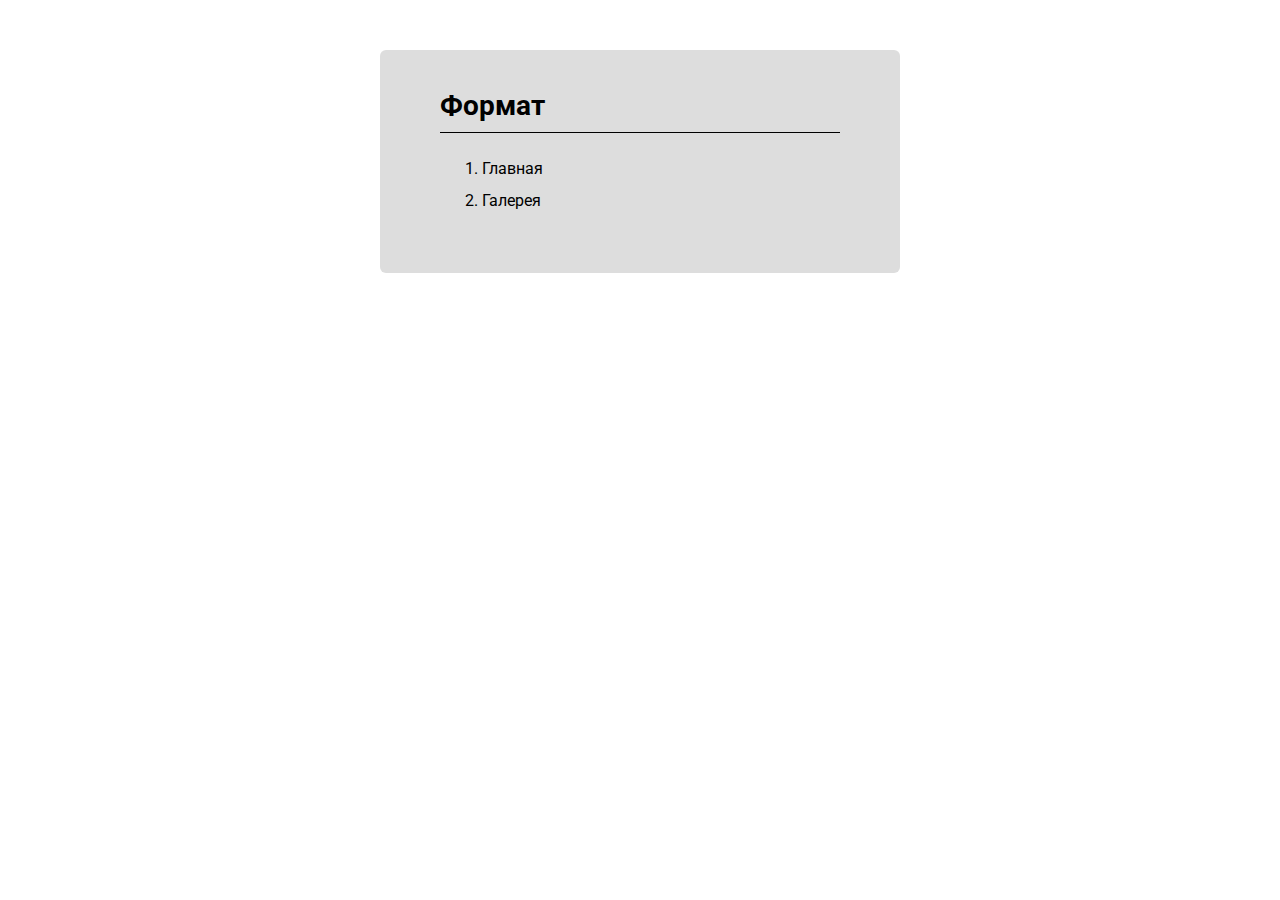
==== commit a8bedf3b: "changes" ====
--- a/index.html
+++ b/index.html
@@ -1,343 +1,86 @@
 <!DOCTYPE html>
-<html>
+<html lang="ru">
 <head>
+    <meta charset="utf-8">
+    <meta name="viewport" content="width=device-width, initial-scale=1.0">
+    <title>Список страниц Format29</title>
+    <!--<link rel="shortcut icon" href="favicon.png">-->
+    <!--[if lt IE 10]><script src="js/IE9.js"></script><![endif]-->
 
-    <meta http-equiv="content-type" content="text/html; charset=utf-8"/>
-    <title>Формат главная</title>
+    <link href="https://fonts.googleapis.com/css?family=Roboto:100,300,400,500,700" rel="stylesheet">
+    <link rel="stylesheet" href="bower_components/normalize-css/normalize.css">
+    <link rel="stylesheet" href="css/style.css">
+</head>
+<style>
+    html { min-height: 100%; }
 
-    <link rel="shortcut icon" type="image/x-icon" href="/bitrix/templates/format/favicon.png"/>
+    body {
+        color: #000;
+        padding: 0;
+        margin: 0;
+        min-height: 100%;
+        background: url('body-bg.jpg') repeat-x 0 0;
+        background-size: cover;
+        font: 16px/32px 'Roboto', sans-serif;
+    }
 
-    <link rel="stylesheet" type="text/css" href="./css/owl.carousel.css"/>
-    <link rel="stylesheet" type="text/css" href="./css/supplements.css"/>
-    <link rel="stylesheet" type="text/css" href="/bitrix/templates/format/source/jquery.fancybox.css"/>
+    h1 {
+        color: #000;
+        margin: 0 0 20px;
+        padding-bottom: 10px;
+        font-size: 28px;
+        border-bottom: 1px solid #000;
+        font-weight: 700;
+        font-family: Roboto, Arial, sans-serif;
+    }
 
-    <script src="./js/jquery-1.9.1.min.js"></script>
-    <script src="/bitrix/templates/format/source/jquery.fancybox.pack.js"></script>
+    ol {
+        padding: 0;
+        list-style-position: inside;
+    }
 
-    <!--[if lt IE 10]>
-    <script src="http://ie7-js.googlecode.com/svn/version/2.1(beta4)/IE9.js"></script>
-    <script src="/bitrix/templates/format/js/jquery.placeholder.js"></script>
-    <![endif]-->
+    li {
+      position: relative;
+      padding-left: 25px;
+    }
 
-    <!--[if lt IE 9]>
-    <script src="/bitrix/templates/format/js/html5shiv.min.js"></script>
-    <![endif]-->
+    .corrected::before {
+      content: '⌘';
+      position: absolute;
+      top: 0;
+      left: 0;
+      color: #000;
+    }
 
-    <script src="/bitrix/templates/format/js/site.js"></script>
-    <meta http-equiv="Content-Type" content="text/html; charset=UTF-8"/>
-    <meta name="robots" content="index, follow"/>
-    <meta name="keywords" content="Формат, распил, лдсп, мебель, фасады"/>
-    <meta name="description" content="Формат Главная"/>
-    <link href="./css/kernel_main.css" type="text/css" rel="stylesheet"/>
-    <link href="./css/template_348aaca97a98d6ff7c6f503c4e60519d.css" type="text/css" data-template-style="true" rel="stylesheet"/>
+    section {
+        margin: 50px auto;
+        max-width: 400px;
+        background: #dddddd;
+        padding: 40px 60px;
+        /*padding-left: 0;*/
+        border-radius: 6px;
+    }
 
-    <!--NEW CSS-->
-    <link href="./css/multilevel-menu.css" type="text/css" data-template-style="true" rel="stylesheet"/>
-    <!--END NEW CSS-->
+    a {
+        text-decoration: none;
+        color: #000;
+    }
 
-    <script type="text/javascript" src="./js/kernel_main.js"></script>
+    a:hover { text-decoration: underline;}
+</style>
+</head>
 
-
-    <script type="text/javascript" src="./js/page_d9a5901b0fd78fd26cd85641e1a3053c.js"></script>
-    <script type="text/javascript" src="./js/multilevel-menu.js"></script>
-
-
-</head>
 <body>
 
-<header>
+<section>
 
-    <div class="inner">
+    <h1>Формат</h1>
 
-        <div class="logo"></div>
-
-        <div class="phones">
-            <p>
-                <span style="font-family: &quot;Times New Roman&quot;, Times;"><b><span
-                        style="font-family: &quot;Times New Roman&quot;, Times;">+7(921) 243-84-00&nbsp;</span></b></span><span
-                    style="font-family: &quot;Times New Roman&quot;, Times;">отдел продаж</span>
-            </p>
-            <p>
-                <b><span style="font-family: &quot;Times New Roman&quot;, Times;">+7(921) 243-73-37 </span></b><span
-                    style="font-family: &quot;Times New Roman&quot;, Times;">отдел раскроя ЛДСП</span><br>
-                <br>
-            </p>
-            <b style="font-family: &quot;Times New Roman&quot;, Times; font-size: 10pt;">
-                <div style="display: inline !important;">
-                    <div style="display: inline !important;">
-                    </div>
-                </div>
-            </b></div>
-
-        <div class="search">
-
-            <ul class="contacts">
-                <li><a href="/upload/iblock/80a/ПРАЙС НА РАСПИЛ 1.11.2017.doc">Скачать прайс лист</a></li>
-                <li class="mail"><a href="mailto:unix29@bk.ru">Написать письмо</a></li>
-            </ul>
-            <form action="/search/">
-                <input type="text" placeholder="Введите запрос..." name="q" value="" size="15" maxlength="50"/>
-                <input name="s" type="submit" value=""/>
-            </form>
-
-        </div>
-
-        <div class="lamarty"></div>
-
-    </div>
-    <!-- .inner -->
-
-</header>
-
-<div class="container">
-
-    <nav class="menu">
-        <ul class="menu-list">
-            <li class="menu-item active"><a class="menu-link" href="/index.php"><span></span>Главная</a></li>
-            <li class="menu-item">
-                <a class="menu-link" href="/products/"><span></span>Продукция</a>
-                <ul class="menu-sublist">
-                    <li class="menu-subitem"><a href="" class="menu-sublink">Lamarty</a></li>
-                    <li class="menu-subitem"><a href="" class="menu-sublink">ЛДСП г.Кострома</a></li>
-                    <li class="menu-subitem"><a href="" class="menu-sublink">ЛДСП ЧФМК</a></li>
-                    <li class="menu-subitem">
-                        <a href="" class="menu-sublink">Кромка ПВХ</a>
-                        <ul class="menu-sublist">
-                            <li class="menu-subitem"><a href="" class="menu-sublink">Zendo</a></li>
-                            <li class="menu-subitem"><a href="" class="menu-sublink">Dollken</a></li>
-                            <li class="menu-subitem"><a href="" class="menu-sublink">Соответствие ЛДСП-Кромка</a></li>
-                        </ul>
-                    </li>
-                    <li class="menu-subitem"><a href="" class="menu-sublink">Алюминиевый профиль</a></li>
-                </ul>
-            </li>
-            <li class="menu-item"><a class="menu-link" href="/formatec/"><span></span>FormaTec</a></li>
-            <li class="menu-item"><a class="menu-link" href="/servises/"><span></span>Мебель</a></li>
-            <li class="menu-item"><a class="menu-link" href="/order/"><span></span>Заказать</a></li>
-            <li class="menu-item"><a class="menu-link" href="/news/"><span></span>Акции / Новости</a></li>
-            <li class="menu-item"><a class="menu-link" href="/contacts/"><span></span>Контакты</a></li>
-            <li class="menu-item"><a class="menu-link" href="/formatec/informatsiya.php"><span></span>Информация</a></li>
-        </ul>
-    </nav>
-
-    <!--<nav>-->
-        <!--<ul id="horizontal-multilevel-menu">-->
-            <!--<li><span></span><a href="/contacts/">Контакты</a></li>-->
-            <!--<li><span></span><a href="/news/">Акции / Новости</a></li>-->
-            <!--<li><span></span><a href="/order/">Заказать</a></li>-->
-            <!--<li><span></span><a href="/servises/">Мебель</a></li>-->
-            <!--<li><span></span><a href="/formatec/">FormaTec</a></li>-->
-            <!--<li><span></span><a href="/products/">Продукция</a></li>-->
-            <!--<li class="active"><span></span><a href="/index.php">Главная</a></li>-->
-            <!--<li><span></span><a href="/formatec/informatsiya.php">Информация</a></li>-->
-        <!--</ul>-->
-    <!--</nav>-->
-
-    <p class="" style="text-align: left;">
- <span style="background-color: #ffffff;"><div class="bx_breadcrumbs"><ul><li><span>Главная страница</span></li></ul></div>    <article>
-    <div class="home-carousel">
-        <div class="slide" style="background-image:url('./img/6bf178f5ff370c0cbfa36e4590b896d6.jpg')">
-            <a href=""></a>
-         </div>
-        <div class="slide" style="background-image:url('./img/2101ae410a77997dd697922388e17860.jpg')">
-            <a href=""></a>
-        </div>
-    </div>
-<h2>
-    <div class="filter">
-        <a class="filter-button active" href="/"><span>Акции <small>и</small> новости</span></a>
-        <a class="filter-button " href="?akcii"><span>Только акции</span></a>
-    </div>
-
-    Новости и акции
-</h2>
-
-<ul class="news">
-        <li>
-        <a href="/news/586/">
-
-            <div class="news-pic">
-                <span><img src="./img/0bca1d30453a0ba8d86f9a79cc4ffa5c.png"/></span>
-            </div>
-
-            <div class="news-date">16.03.18</div>
-                        <h4 class="news-title">Мы Вконтакте</h4>
-            <div class="news-text">
-                Группа компании Формат Вконтакте            </div>
-
-            <div class="more">Подробнее</div>
-
-        </a>
-    </li>
-        <li>
-        <a href="/news/584/">
-
-            <div class="news-pic">
-                <span><img src="./img/d6528fd9b56e526d710c45936131650e.jpg"/></span>
-            </div>
-
-            <div class="news-date">06.03.18</div>
-                        <h4 class="news-title">ПОЗДРАВЛЯЕМ!</h4>
-            <div class="news-text">
-                Милые дамы, с наступающим 8 Марта!            </div>
-
-            <div class="more">Подробнее</div>
-
-        </a>
-    </li>
-        <li>
-        <a href="/news/583/">
-
-            <div class="news-pic">
-                <span><img src="./img/3595419300de482fad48898e02f92d08.png"/></span>
-            </div>
-
-            <div class="news-date">06.03.18</div>
-                        <h4 class="news-title">ВНИМАНИЕ! </h4>
-            <div class="news-text">
-                ФОРМА ЗАКАЗА СНОВА РАБОТАЕТ!            </div>
-
-            <div class="more">Подробнее</div>
-
-        </a>
-    </li>
-        <li>
-        <a href="/news/582/">
-
-            <div class="news-pic">
-                <span><img src="./img/2d1e0ee266a0c66b03c353e8859dfaca.jpg"/></span>
-            </div>
-
-            <div class="news-date">01.03.18</div>
-                        <h4 class="news-title">ВНИМАНИЕ! </h4>
-            <div class="news-text">
-                НЕПОЛАДКИ С ФОРМОЙ ЗАКАЗА!            </div>
-
-            <div class="more">Подробнее</div>
-
-        </a>
-    </li>
-        <li>
-        <a href="/news/580/">
-
-            <div class="news-pic">
-                <span><img src="./img/8f8b4f6bad3620d70b342fd8ab2f7dd9.jpg"/></span>
-            </div>
-
-            <div class="news-date">29.12.17</div>
-                        <h4 class="news-title">ПОЗДРАВЛЯЕМ!</h4>
-            <div class="news-text">
-                Уважаемые клиенты, пратнеры и&nbsp;друзья, С Новым Годом и Рождеством!            </div>
-
-            <div class="more">Подробнее</div>
-
-        </a>
-    </li>
-        <li>
-        <a href="/news/579/">
-
-            <div class="news-pic">
-                <span><img src="./img/d23fc48445f53341481384468389ef2b.jpg"/></span>
-            </div>
-
-            <div class="news-date">26.12.17</div>
-                        <h4 class="news-title">Дизайн-бюро мебели «Маэстро» приглашает за выгодными покупками</h4>
-            <div class="news-text">
-                Оказывается, цена на мебель&nbsp;может колебаться в зависимости от сезона. Если правильно выбрать время покупки,&nbsp; можно приобрести мебель своей мечты с максимальной выгодой.<br>            </div>
-
-            <div class="more">Подробнее</div>
-
-        </a>
-    </li>
-        <li>
-        <a href="/news/535/">
-
-            <div class="news-pic">
-                <span><img src="./img/776b5e40d161aa0e6493df60f3cbb974.jpg"/></span>
-            </div>
-
-            <div class="news-date">01.11.17</div>
-                        <h4 class="news-title">ВНИМАНИЕ! ИЗМЕНЕНИЕ ЦЕН НА РАСКРОЙ ЛДСП!</h4>
-            <div class="news-text">
-                С 01.11.2017 г. изменение цен на раскрой ЛДСП!            </div>
-
-            <div class="more">Подробнее</div>
-
-        </a>
-    </li>
-        <li>
-        <a href="/news/479/">
-
-            <div class="news-pic">
-                <span><img src="./img/81ebe8daa81ce2447c2cf44ebb9e8cea.jpg"/></span>
-            </div>
-
-            <div class="news-date">18.08.17</div>
-                        <h4 class="news-title">РАСПРОДАЖА</h4>
-            <div class="news-text">
-                ЛИКВИДАЦИЯ позиций!<br/>
-Приятные цены!<br/>
-Успевайте! Наличие ограничено!            </div>
-
-            <div class="more">Подробнее</div>
-
-        </a>
-    </li>
-    </ul>
-<div class="link-all">
-    <a href="/news" class="button"><span></span>Все</a>
-</div>
-
-        </article>
-
-</div><!-- .container -->
-
-<footer>
-
-    <div class="inner">
-
-        <div class="phones">
-            <p>
-                <span style="font-family: &quot;Times New Roman&quot;, Times;"><b><span
-                        style="font-family: &quot;Times New Roman&quot;, Times;">+7(921) 243-84-00&nbsp;</span></b></span><span
-                    style="font-family: &quot;Times New Roman&quot;, Times;">отдел продаж</span>
-            </p>
-            <p>
-                <b><span style="font-family: &quot;Times New Roman&quot;, Times;">+7(921) 243-73-37 </span></b><span
-                    style="font-family: &quot;Times New Roman&quot;, Times;">отдел раскроя ЛДСП</span><br>
-                <br>
-            </p>
-            <b style="font-family: &quot;Times New Roman&quot;, Times; font-size: 10pt;">
-                <div style="display: inline !important;">
-                    <div style="display: inline !important;">
-                    </div>
-                </div>
-            </b></div>
-
-
-        <nav>
-            <a href="/formatec/informatsiya.php">Информация</a>
-            <a href="/index.php">Главная</a>
-            <a href="/products/">Продукция</a>
-            <a href="/formatec/">FormaTec</a>
-            <a href="/servises/">Мебель</a>
-            <a href="/order/">Заказать</a>
-            <a href="/news/">Акции / Новости</a>
-            <a href="/contacts/">Контакты</a>
-        </nav>
-        <div class="info">
-            © 2015 ООО «Формат», 163000, г. Архангельск, ул. Тарасова, 36.<br>
-            Тел.: +7 (921) 243-84-00. E-mail: <a href="mailto:unix29@bk.ru">unix29@bk.ru</a><br>
-            <img width="26" src="/formatec/tekhnologiya-proizvodstva/mezhdunarodny.png" height="26"><u>&nbsp;</u><a
-                href="https://vk.com/format29"><u>Группа Вконтакте</u></a><br></div>
-
-        <div class="leeft">
-            Дизайн и разработка сайтов - <a target="_blank" href="http://leeft.ru">Leeft</a></div>
-
-    </div><!-- .inner -->
-
-</footer>
+    <ol>
+        <li><a href="home.html">Главная</a></li>
+        <li><a href="gallery.html">Галерея</a></li>
+    </ol>
+</section>
 
 </body>
-
-</html>+</html>
